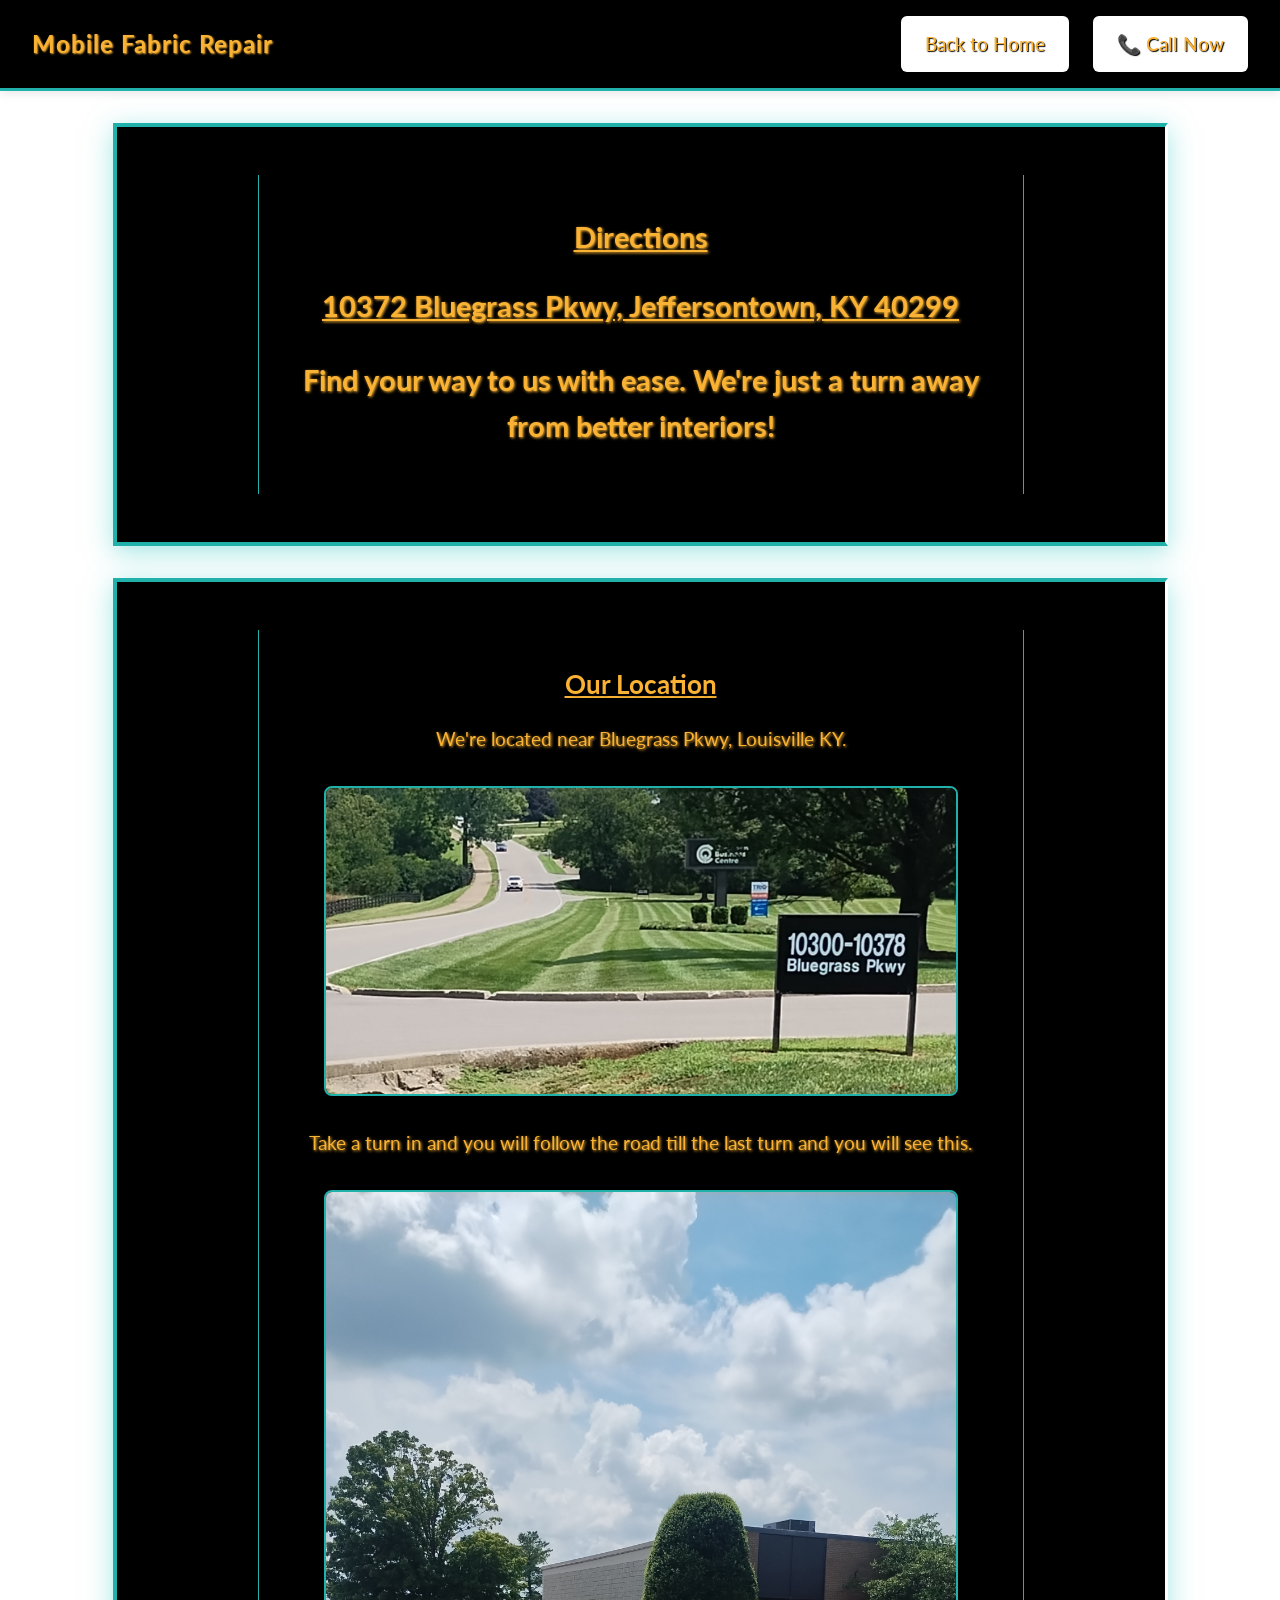
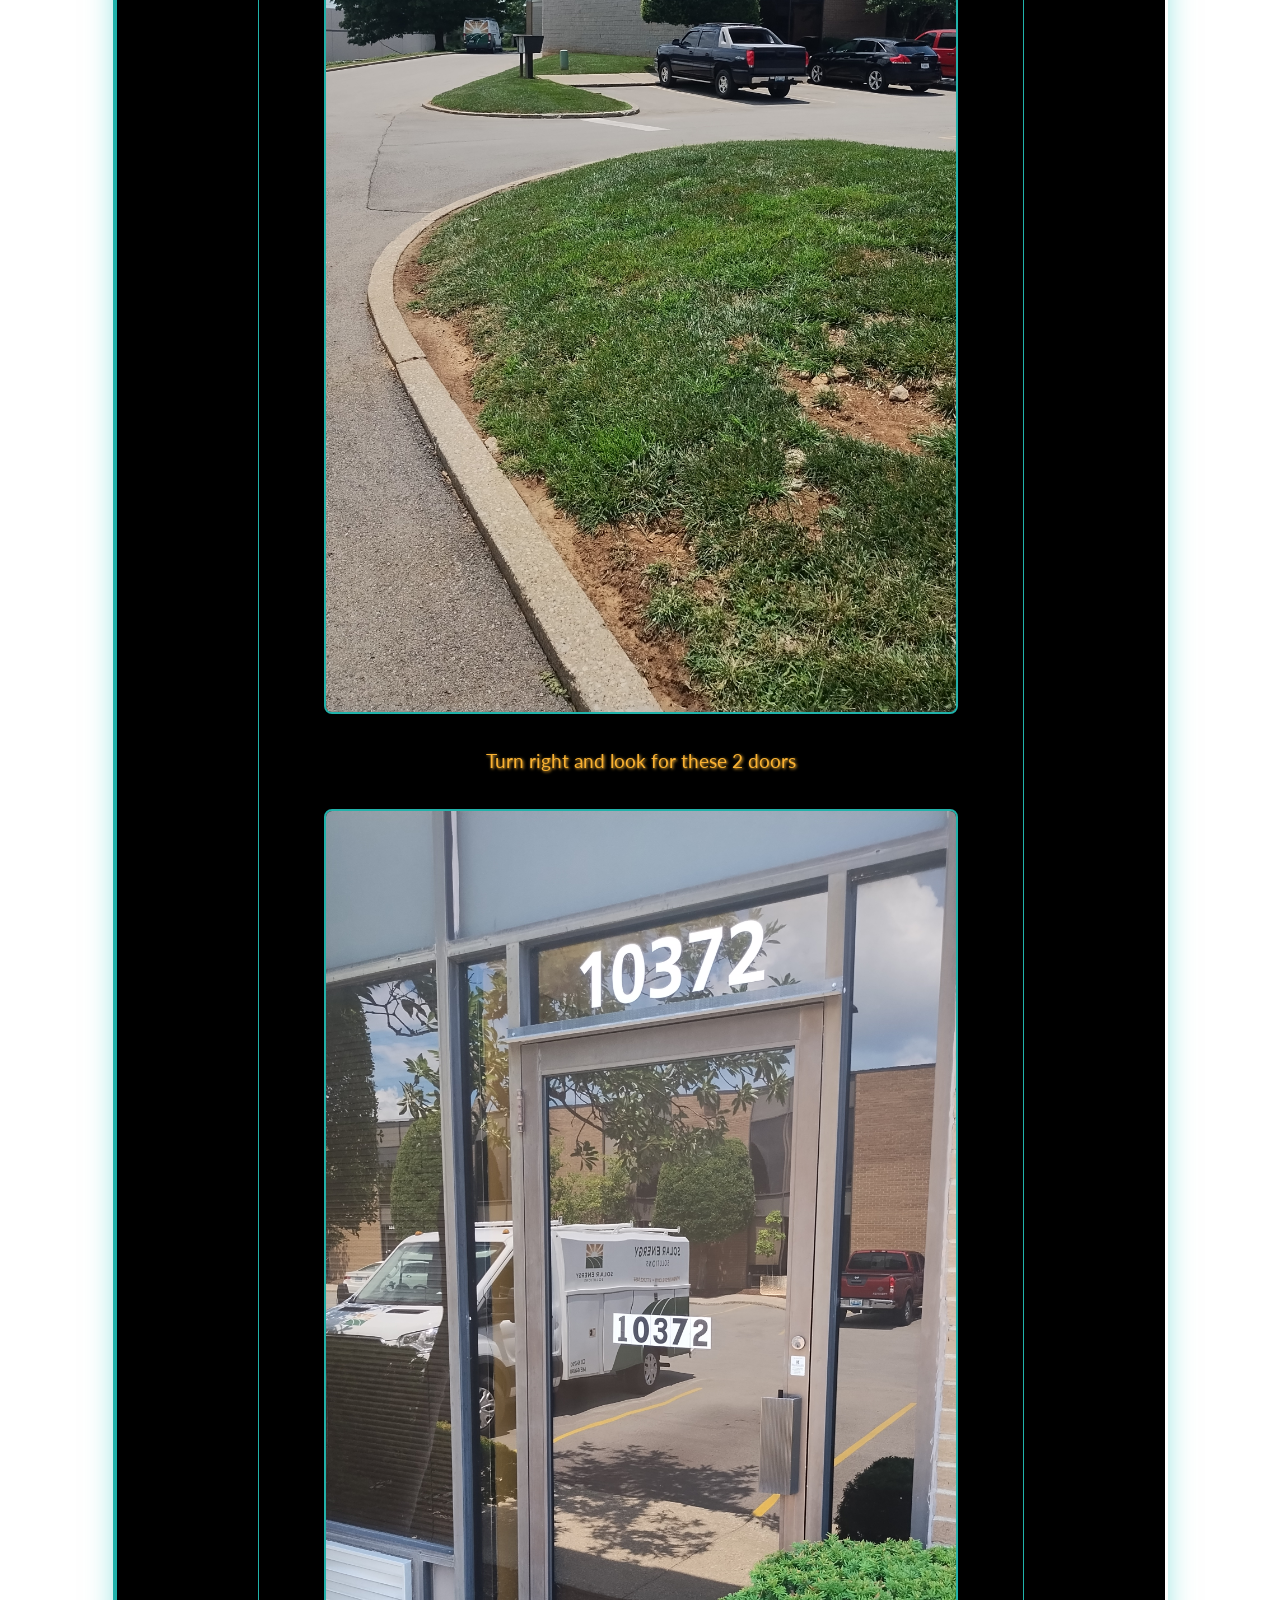
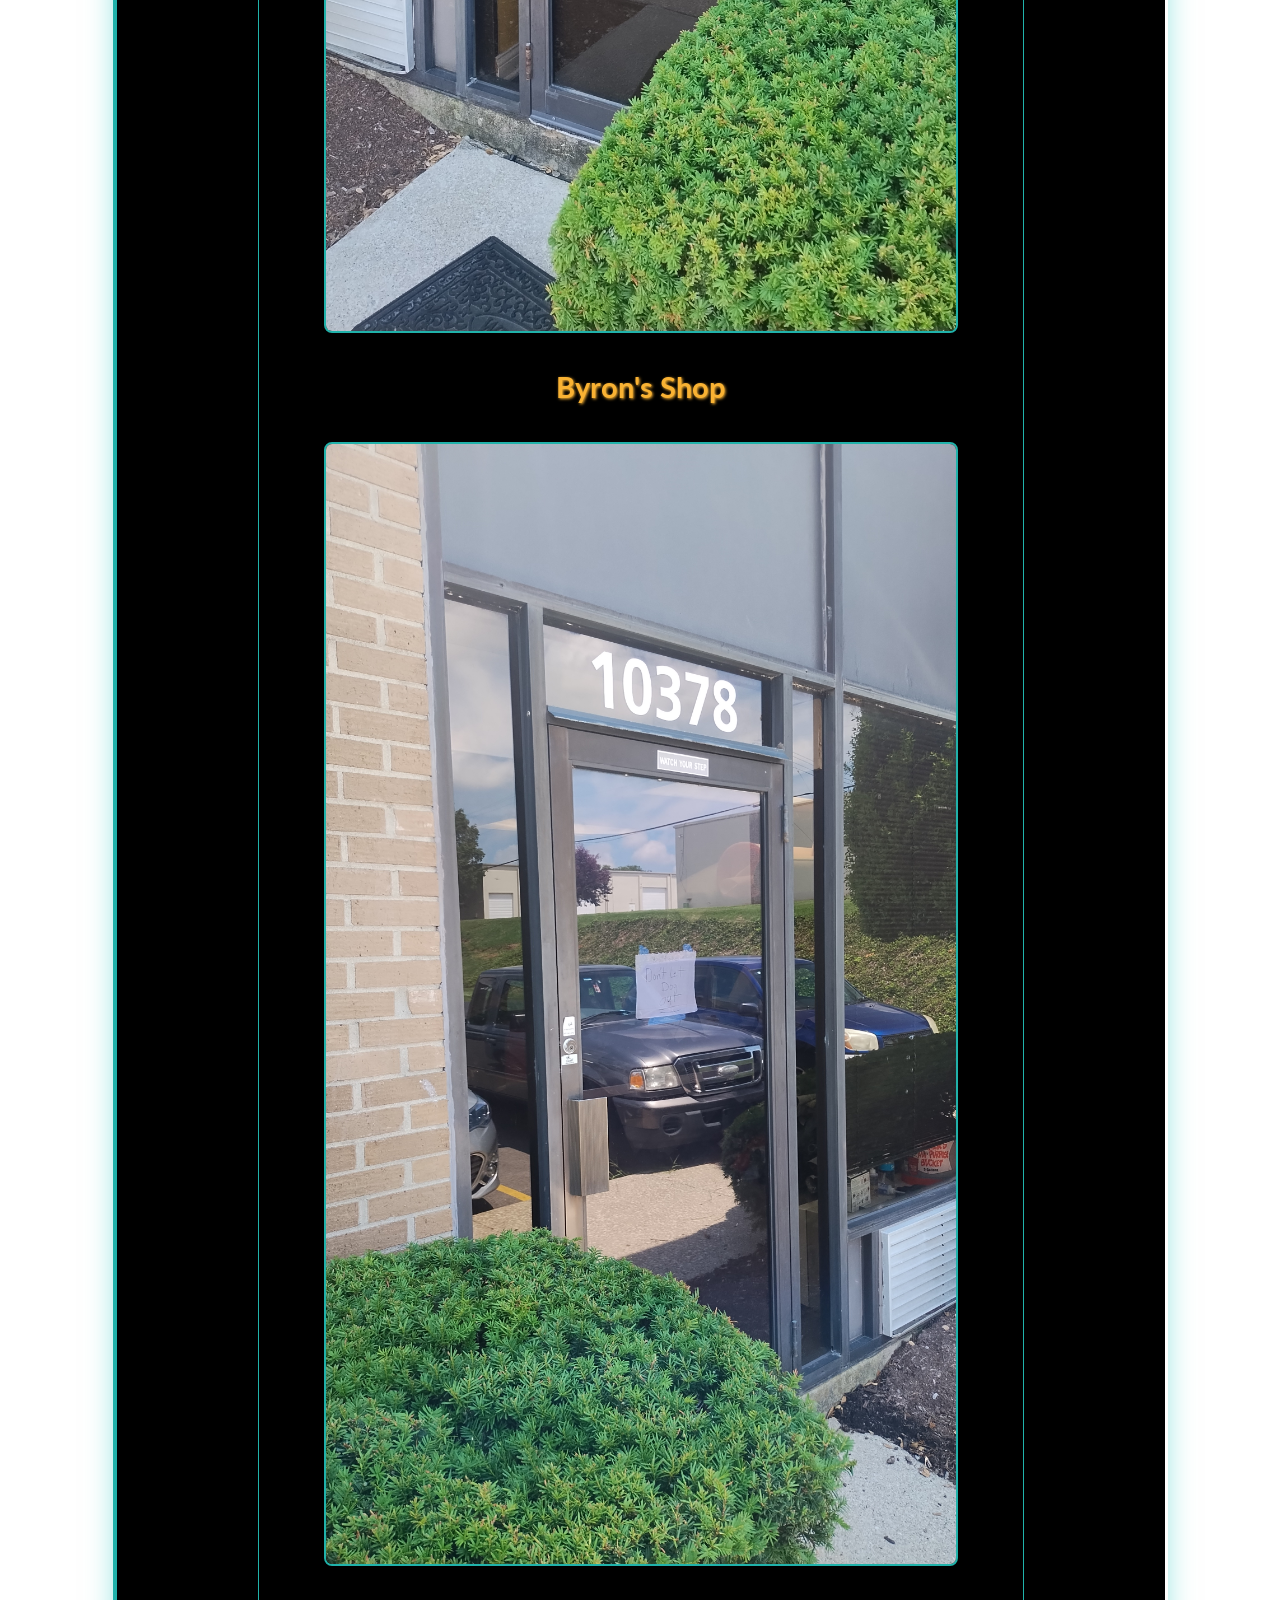
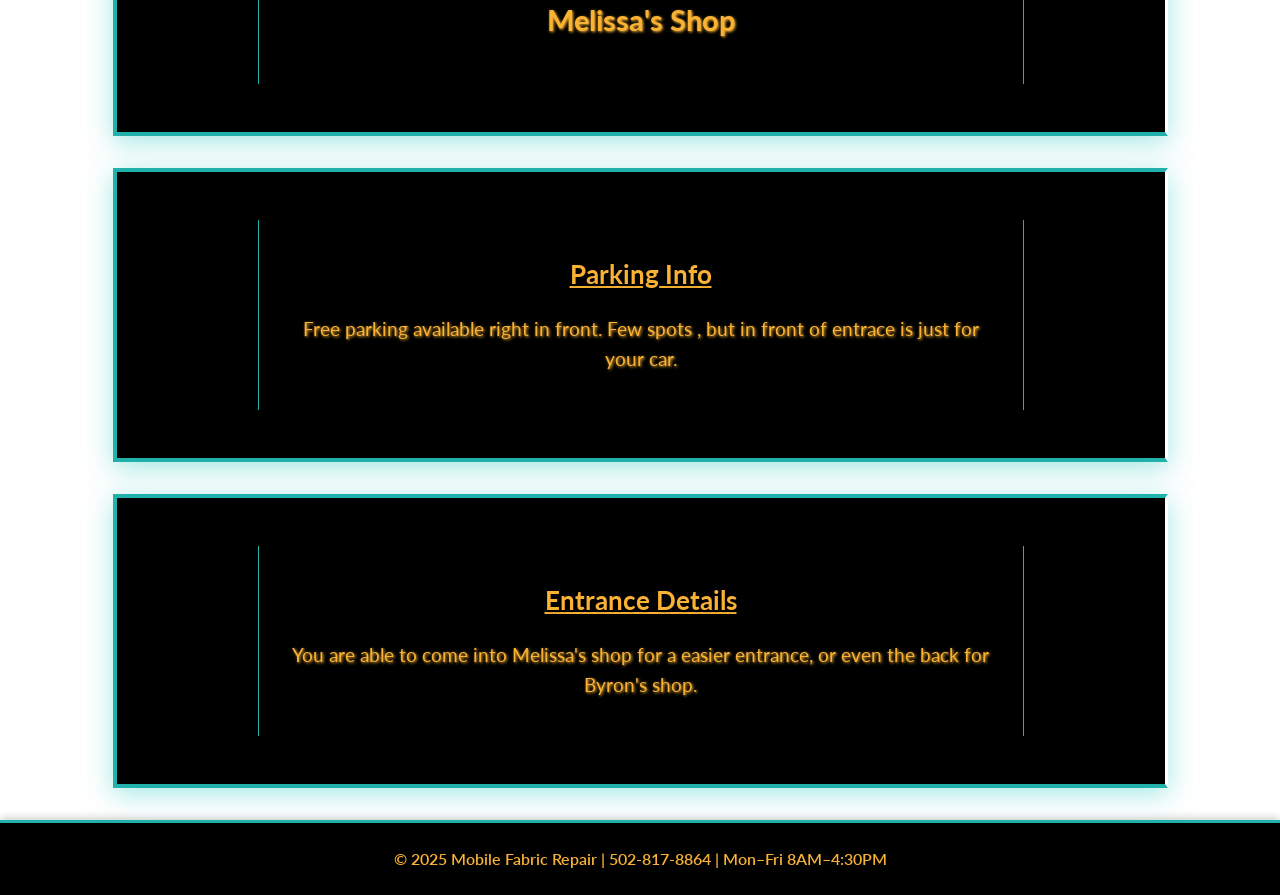
==== directions.html @ 11a11b2d "Code to Site This is final code for site for now before school teaching me more." ====
<!DOCTYPE html>
<html lang="en">
<head>
  <meta charset="UTF-8" />
  <meta name="viewport" content="width=device-width, initial-scale=1.0" />
  <title>Directions | Mobile Fabric Repair</title>
  <link rel="stylesheet" href="styles.css" />
  <link rel="stylesheet" href="https://cdnjs.cloudflare.com/ajax/libs/font-awesome/6.4.0/css/all.min.css" />
  <link href="https://fonts.googleapis.com/css2?family=Lato:wght@400;700&display=swap" rel="stylesheet" />
</head>
<body>
  <div id="nav-bar">
    <header class="main-header">
      <div class="logo">Mobile Fabric Repair</div>
      <nav class="nav-links">
        <a href="index.html" class="cta-button"> Back to Home</a>
        <a href="tel:5028178864" class="cta-button">📞 Call Now</a>
      </nav>
    </header>
  </div>

  <main>
    <section class="p-section">
      <div class="side-lines">
        <h1><span class="underline">Directions</span></h1>
        <h2><span class="underline">10372 Bluegrass Pkwy, Jeffersontown, KY 40299</span><h2>
        <p>Find your way to us with ease. We're just a turn away from better interiors!</p>
      </div>
    </section>

    
    <section class="p-section">
      <div class="side-lines">
        <h2 class="box-text"><span class="underline">Our Location</span></h2>
        <p>We're located near Bluegrass Pkwy, Louisville KY.</p>
        <img src="images/main-sign.png" alt="Map showing shop location" class="material-img" />
        <p>Take a turn in and you will follow the road till the last turn and you will see this.</p>
        <img src="images/right-turn.jpg" alt="Right turn to the shop" class="material-img" />
        <p>Turn right and look for these 2 doors</p>
        <img src="images/Door1.jpg" alt="Door 1 to the shop" class="material-img" />
        <h2>Byron's Shop</h2>
        <img src="images/Door2.jpg" alt="Door 2 to the shop" class="material-img" />
        <h2>Melissa's Shop</h2>
    </div>
    </section>

    
    <section class="p-section">
      <div class="side-lines">
        <h2 class="box-text"><span class="underline">Parking Info</span></h2>
        <p>Free parking available right in front. Few spots , but in front of entrace is just for your car.</p>
      </div>
    </section>


    <section class="p-section">
      <div class="side-lines">
        <h2 class="box-text"><span class="underline">Entrance Details</span></h2>
        <p>You are able to come into Melissa's shop for a easier entrance, or even the back for Byron's shop.</p>  
      </div>
    </section>
  </main>

  <footer class="site-footer">
    <p>&copy; 2025 Mobile Fabric Repair | 502-817-8864 | Mon–Fri 8AM–4:30PM</p>
  </footer>
  <script src="scripts.js"></script>
</body>
</html>
---- styles.css ----
:root {
  --gold: #F9B233;
  --black: black;;
  --white: #FFFFFF;
  --var-light-sky-blue: black;
}

body {
  margin: 0;
  padding: 0;
  font-family: 'Lato', sans-serif;
   background: var(--white);
   font-size: 19px;
   line-height: 1.6;
   color: var(--gold);
}



p {
    color: var(--gold);
}

.main-header {
  background-color: var(--black);
  display: flex;
  justify-content: space-between;
  align-items: center;
  padding: 1rem 2rem;
  box-shadow: 0 2px 10px rgba(0, 0, 0, 0.1);
  border-bottom: solid lightseagreen 3px;;
  
}

#nav-bar {
  position: sticky;
  top: 0;
  z-index: 999;
}

.logo {
  color: var(--gold);
  font-weight: 700;
  font-size: 1.5rem;
  letter-spacing: 1px;
  text-shadow: 1px 1px 2px var(--gold);
  animation: pulse 1s infinite ease-in-out;
}

.nav-links {
  display: flex;
  gap: 1.5rem;
  
}

img:hover {
  transform: scale(1.03);
  transition: transform 0.3s ease;
}

.cta-button {
  background: white;
  color: var(--black);
  padding: 0.8rem 1.5rem;
  border-radius: 6px;
  text-decoration: none;
  font-weight: bold;
  box-shadow: 0 4px 10px rgba(0,0,0,0.2);
  transition: background-color 0.3s ease;
  display: inline-block;
  text-shadow: 1px 1px 1px var(--black);
}

.cta-button:hover,
.cta-button:focus {
  background-color: #d99e14; /* Slightly darker gold for hover */
  outline: none;
  cursor: pointer;
}

.nav-links a {
  color: var(--gold);
  text-decoration: none;
  font-weight: 500;
  transition: opacity 0.3s ease;
}

.nav-links a:hover {
  opacity: 0.8;
}

.nav-button {
  background-color: var(--gold);
  color: var(--black);
  padding: 0.5rem 1rem;
  border-radius: 999px;
  font-weight: bold;
}

.main-img {
  max-width: 90%;
  height: auto;
  max-height: 350px;
  object-fit: cover;
  display: block;
  margin: 2rem auto;
    box-shadow: 0 6px 20px rgba(0, 139, 139, 0.5);
  border-radius: 12px;
  border-bottom: solid lightseagreen;
  border-top: solid lightseagreen;
  animation: bump 4s infinite;
}

.main-img-wrapper {
  display: flex;
  flex-direction: row;
  flex-wrap: wrap;
  justify-content: center;
  align-items: center;
  margin: 3rem auto;
  gap: 2rem;
  max-width: 1200px;
  padding: 1rem;
}


.main-img {
  max-width: 100%;
  height: auto;
  max-height: 350px;
  object-fit: cover;
  display: block;
  margin: 0 auto;
  border-radius: 12px;
    box-shadow: 0 6px 20px rgba(0, 139, 139, 0.5);
  border: solid lightseagreen;
}

.side-box {
  flex: 1 1 250px;
  min-width: 200px;
  height: auto;
  padding: 2rem;
  text-align: center;
  background: linear-gradient(to bottom, var(--black), var(--black));
  display: flex;
  justify-content: center;
  align-items: center;
  box-shadow: 0 6px 25px rgba(0, 0, 0, 0.6);
}

.left-box {
  background: linear-gradient(to bottom, var(--black), var(--black));
  width: 50%;
  border: solid lightseagreen;
  
}

.right-box {
 background: linear-gradient(to bottom, var(--black), var(--black));
  width: 50%;
  border: solid lightseagreen;
}

.box-text {
  font-size: 1.6rem; 
  font-weight: bold;
  color: var(--gold);
  text-shadow: 1px 1px 3px #000;
  line-height: 1.4;
}

.material-img {
  display: block;
  margin: 2rem auto; 
  border: solid lightseagreen 2px;
  border-radius: 8px;
  box-shadow: 0 6px 15px rgba(0, 0, 0, 0.2);
  max-width: 90%;
  height: auto;
}

.material-info-box {
  background-color: var(--black);
  color: var(--gold);
  padding: 1rem 1.5rem;
  border: solid lightseagreen 2px;
  border-left: solid white;
  border-radius: 8px;
  max-width: 400px;
  margin: 2rem auto;
  box-shadow: 0 6px 20px rgba(0, 0, 0, 0.6);
  text-align: center;
  text-shadow: 1px 1px 2px var(--black);
}
.material-description {
  font-size: 1.1rem;
  line-height: 1.5;
}

.material-section-wrapper {
  display: flex;
  flex-wrap: wrap;
  gap: 2rem;
  justify-content: center;
  align-items: center;
  margin: 2rem auto;
  max-width: 1000px;
  padding: 1rem;
}

.side-lines {
  position: relative;
  padding: 1rem 2rem;
  margin: 0 auto;
  max-width: 700px;
  color: var(--gold);
  border-right: solid lightseagreen 1px;
  border-left: solid lightseagreen 1px;
}



.p-section {
  padding: 3rem 1.5rem;
  margin: 2rem auto;
  max-width: 1000px;
  border: 1px solid lightseagreen;
  background-color: var(--var-light-sky-blue);
  box-shadow: 0 6px 25px rgba(0, 0, 0, 0.6);
 
  text-shadow: var(--gold) 1px 1px 3px;
  text-align: center;
  border: solid lightseagreen 4px;
  box-shadow: 0 6px 25px rgba(72, 209, 204, 0.5);
  border-right: solid white;
}

.time{
  color: white;
}

ul.horizontal-list {
  list-style: disc inside;
  display: flex;
  flex-wrap: wrap; 
  gap: 1.5rem;      
  justify-content: center; 
  padding: 0;
  margin: 1rem 0;
}

ul.horizontal-list li {
  margin: 0;
}

.underline {
  text-decoration: underline;
}

.main-sign-img {
   display: block;
  margin: 2rem auto; 
  border: solid lightseagreen 2px;
  border-radius: 8px;
  box-shadow: 0 6px 15px rgba(0, 0, 0, 0.2);
  max-width: 90%;
  height: auto;
}

.bbb-a {
    color: var(--white)
}

.bbb-container {
  display: flex;
  flex-direction: column;
  align-items: center;
  justify-content: center;
  height: 100%;
  text-align: center;
  gap: 1rem;
}

.bbb-image {
  max-width: 600px;
  width: 100%;
  height: auto;
  border-radius: 8px;
  box-shadow: 0 4px 10px rgba(0,0,0,0.1);
  animation: bump 4s infinite;
}

.site-footer {
  background-color: var(--black);
  color: var(--gold);
  padding: 1.5rem 1rem;
  text-align: center;
  font-size: 1rem;
  border-top: 3px solid lightseagreen;
  box-shadow: 0 -2px 8px rgba(0, 0, 0, 0.2);
  font-weight: 600;
}

.site-footer p {
  margin: 0;
  line-height: 1.5;
}

.site-footer a {
  color: var(--gold);
  text-decoration: none;
  font-weight: 700;
  transition: color 0.3s ease;
}

.site-footer a:hover {
  color: white;
  text-decoration: underline;
  cursor: pointer;
}

/* JS Animations Section */
.side-lines,
.p-section,
.material-img,
.main-sign-img {
  opacity: 0;
  transform: translateY(20px);
  transition: all 0.8s ease-out;
}

.visible {
  opacity: 1;
  transform: translateY(0);
}

/* End Of JS */

/* Media */
@media (max-width: 768px) {
  .main-header {
    flex-direction: column;
    text-align: center;
  }

  .nav-links {
    flex-direction: column;
    gap: 0.75rem;
    margin-top: 1rem;
  }

  .main-img-wrapper {
    flex-direction: column;
  }

  .side-box {
    width: 90% !important;
  }

  .main-img {
    max-width: 95%;
    max-height: 250px;
    box-shadow: 0 6px 25px rgba(0, 0, 0, 0.6);
  }

  .p-section {
    padding: 2rem 1rem;
    height: auto;
  }

  ul.horizontal-list {
    flex-direction: column;
    align-items: center;
    gap: 1rem;
  }

  .material-img,
  .main-sign-img,
  .bbb-image {
    max-width: 95%;
    height: auto;
  }

  h1.time {
    font-size: 1.2rem;
  }

  .logo {
    font-size: 1.3rem;
  }
}


/* Animations */
@keyframes pulse {
  0% { text-shadow: 0 0 5px var(--gold); }
  50% { text-shadow: 0 0 15px var(--gold); }
  100% { text-shadow: 0 0 5px var(--gold); }
}

@keyframes bump {
  0%, 100% { transform: scale(1); }
  50% { transform: scale(1.05); }
}
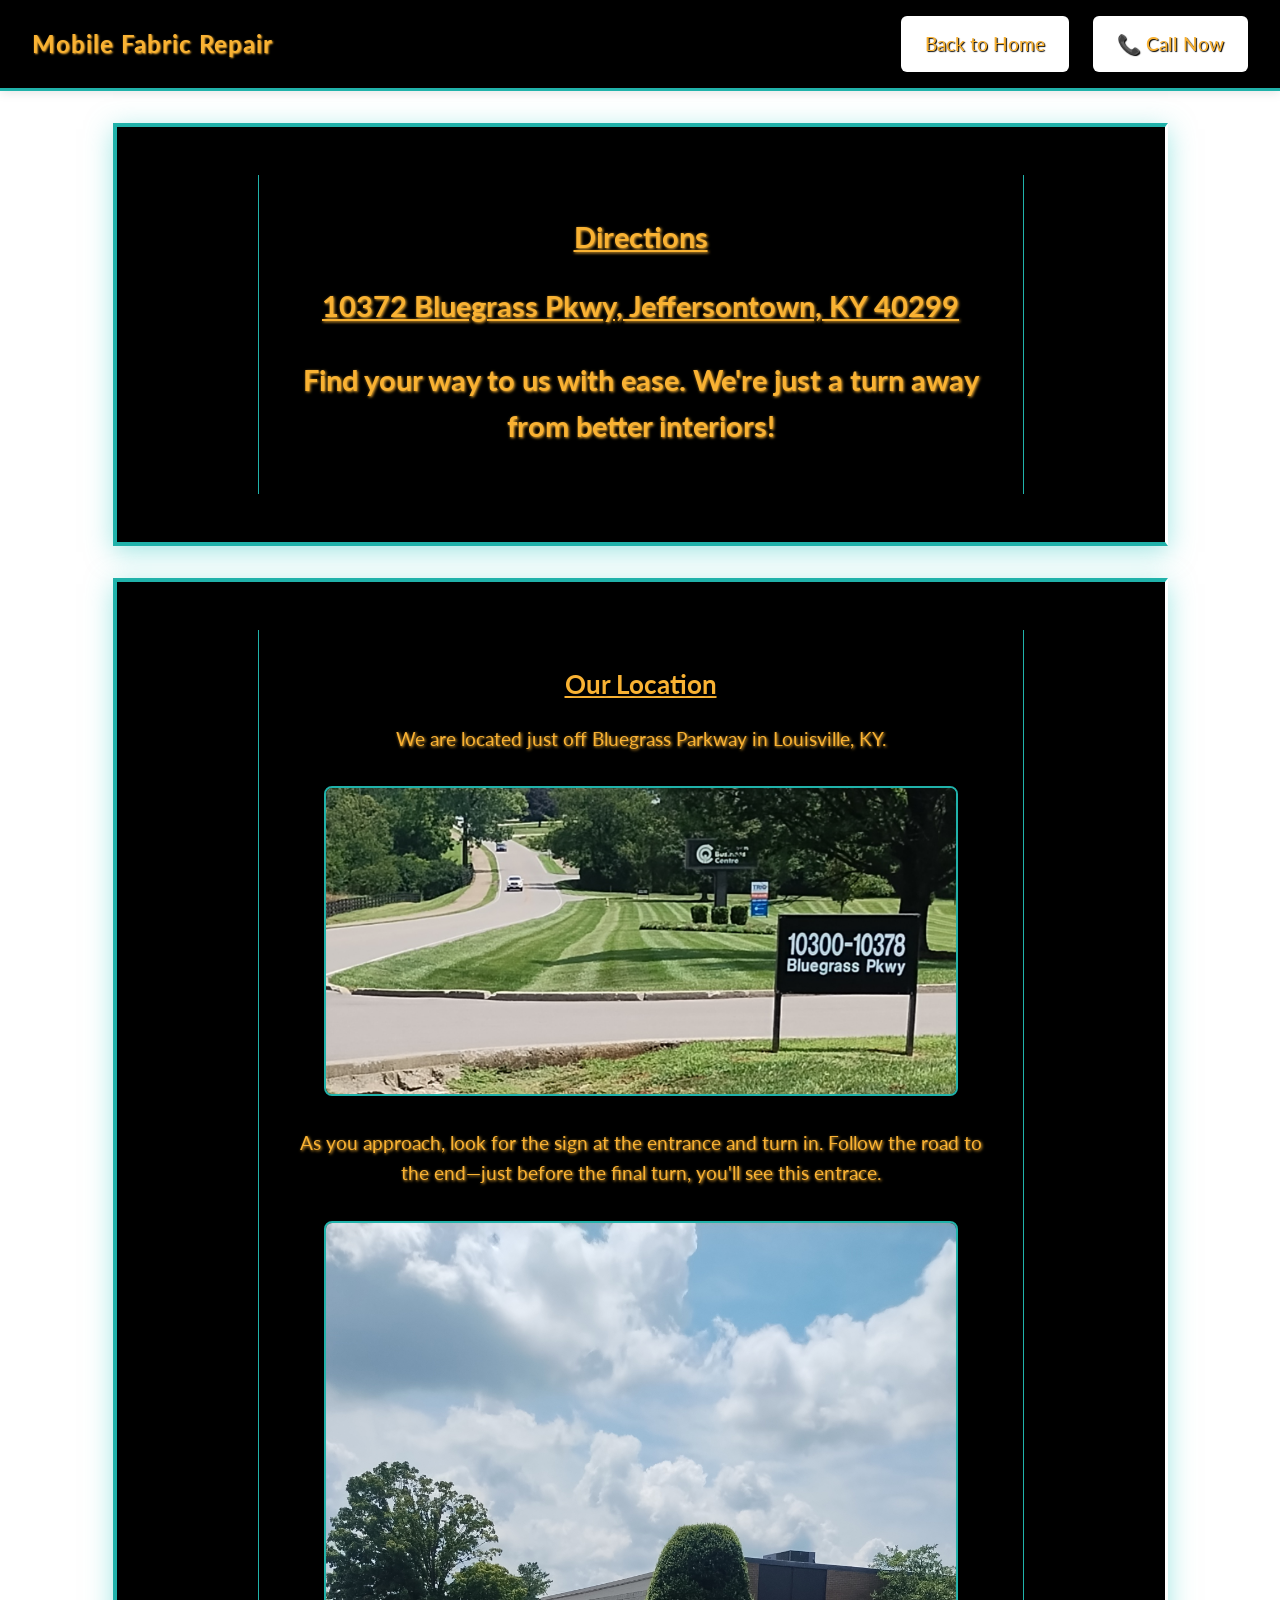
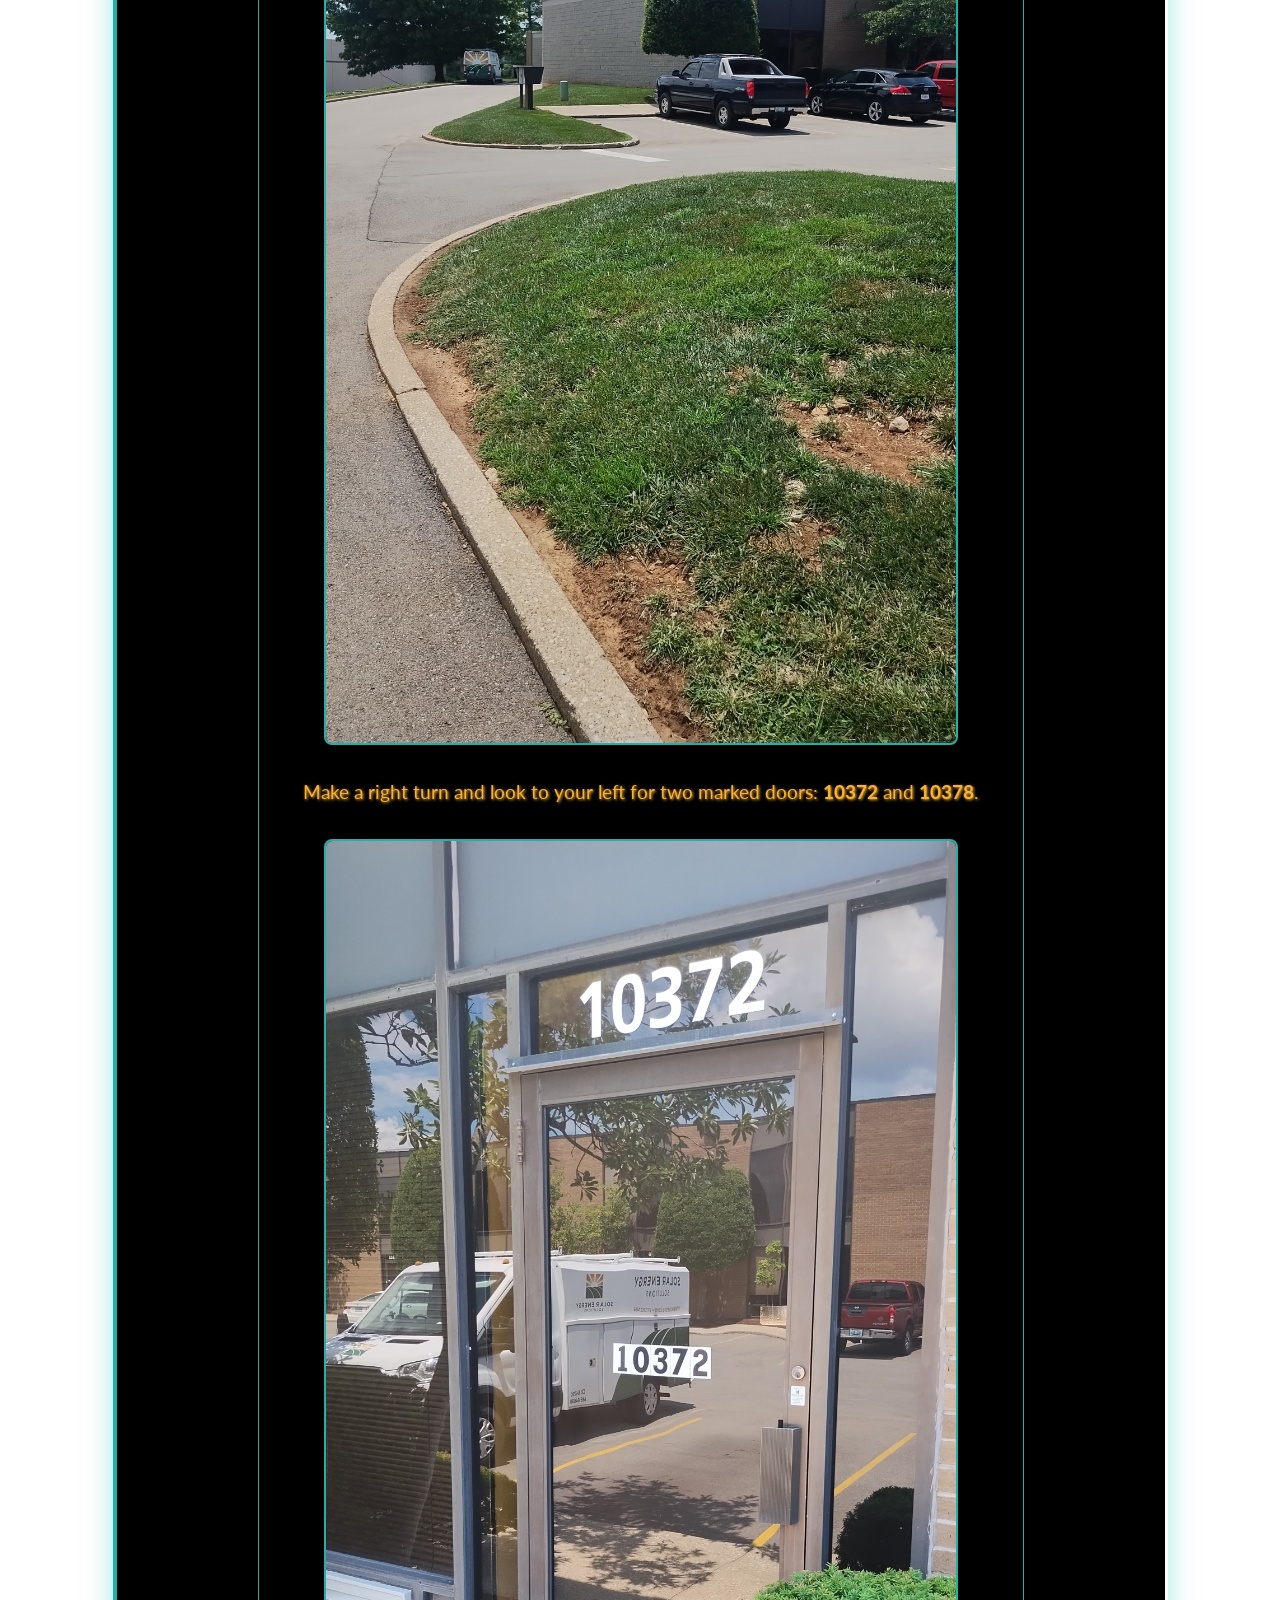
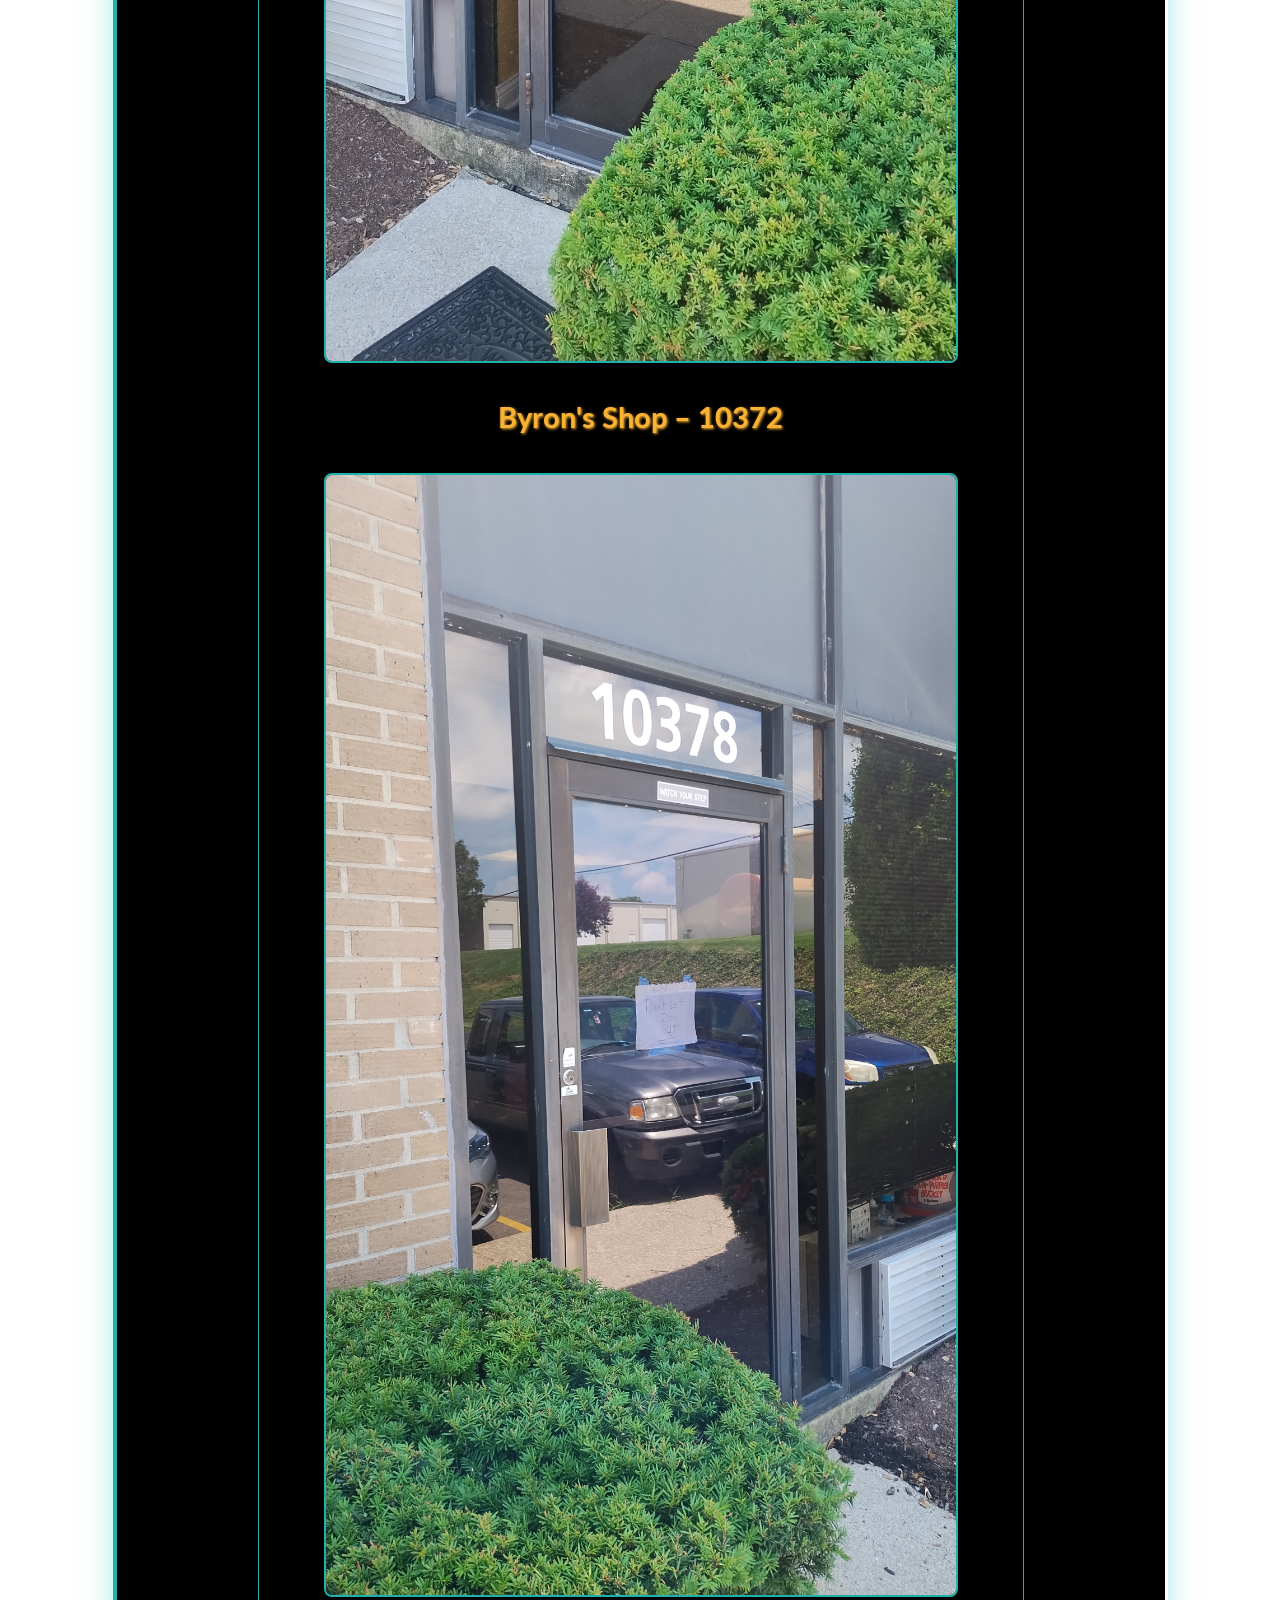
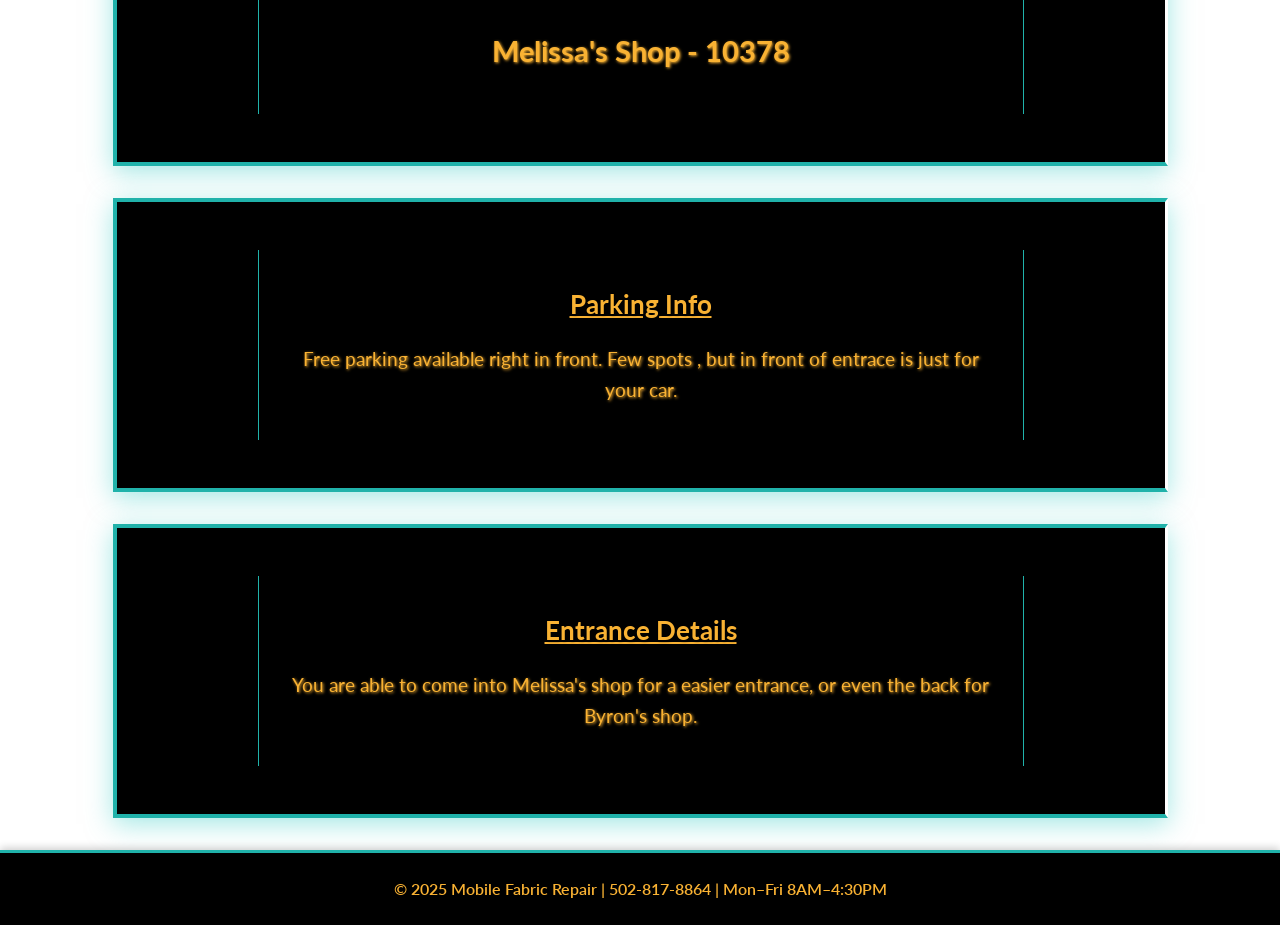
==== commit 4d350eca: "update to directions directions update for easier to read" ====
--- a/directions.html
+++ b/directions.html
@@ -32,15 +32,15 @@
     <section class="p-section">
       <div class="side-lines">
         <h2 class="box-text"><span class="underline">Our Location</span></h2>
-        <p>We're located near Bluegrass Pkwy, Louisville KY.</p>
+        <p>We are located just off Bluegrass Parkway in Louisville, KY.</p>
         <img src="images/main-sign.png" alt="Map showing shop location" class="material-img" />
-        <p>Take a turn in and you will follow the road till the last turn and you will see this.</p>
+        <p>As you approach, look for the sign at the entrance and turn in. Follow the road to the end—just before the final turn, you'll see this entrace.</p>
         <img src="images/right-turn.jpg" alt="Right turn to the shop" class="material-img" />
-        <p>Turn right and look for these 2 doors</p>
+        <p>Make a right turn and look to your left for two marked doors: <strong>10372</strong> and <strong>10378</strong>.</p>
         <img src="images/Door1.jpg" alt="Door 1 to the shop" class="material-img" />
-        <h2>Byron's Shop</h2>
+        <h2>Byron's  Shop – 10372</h2>
         <img src="images/Door2.jpg" alt="Door 2 to the shop" class="material-img" />
-        <h2>Melissa's Shop</h2>
+        <h2>Melissa's Shop - 10378</h2>
     </div>
     </section>
 
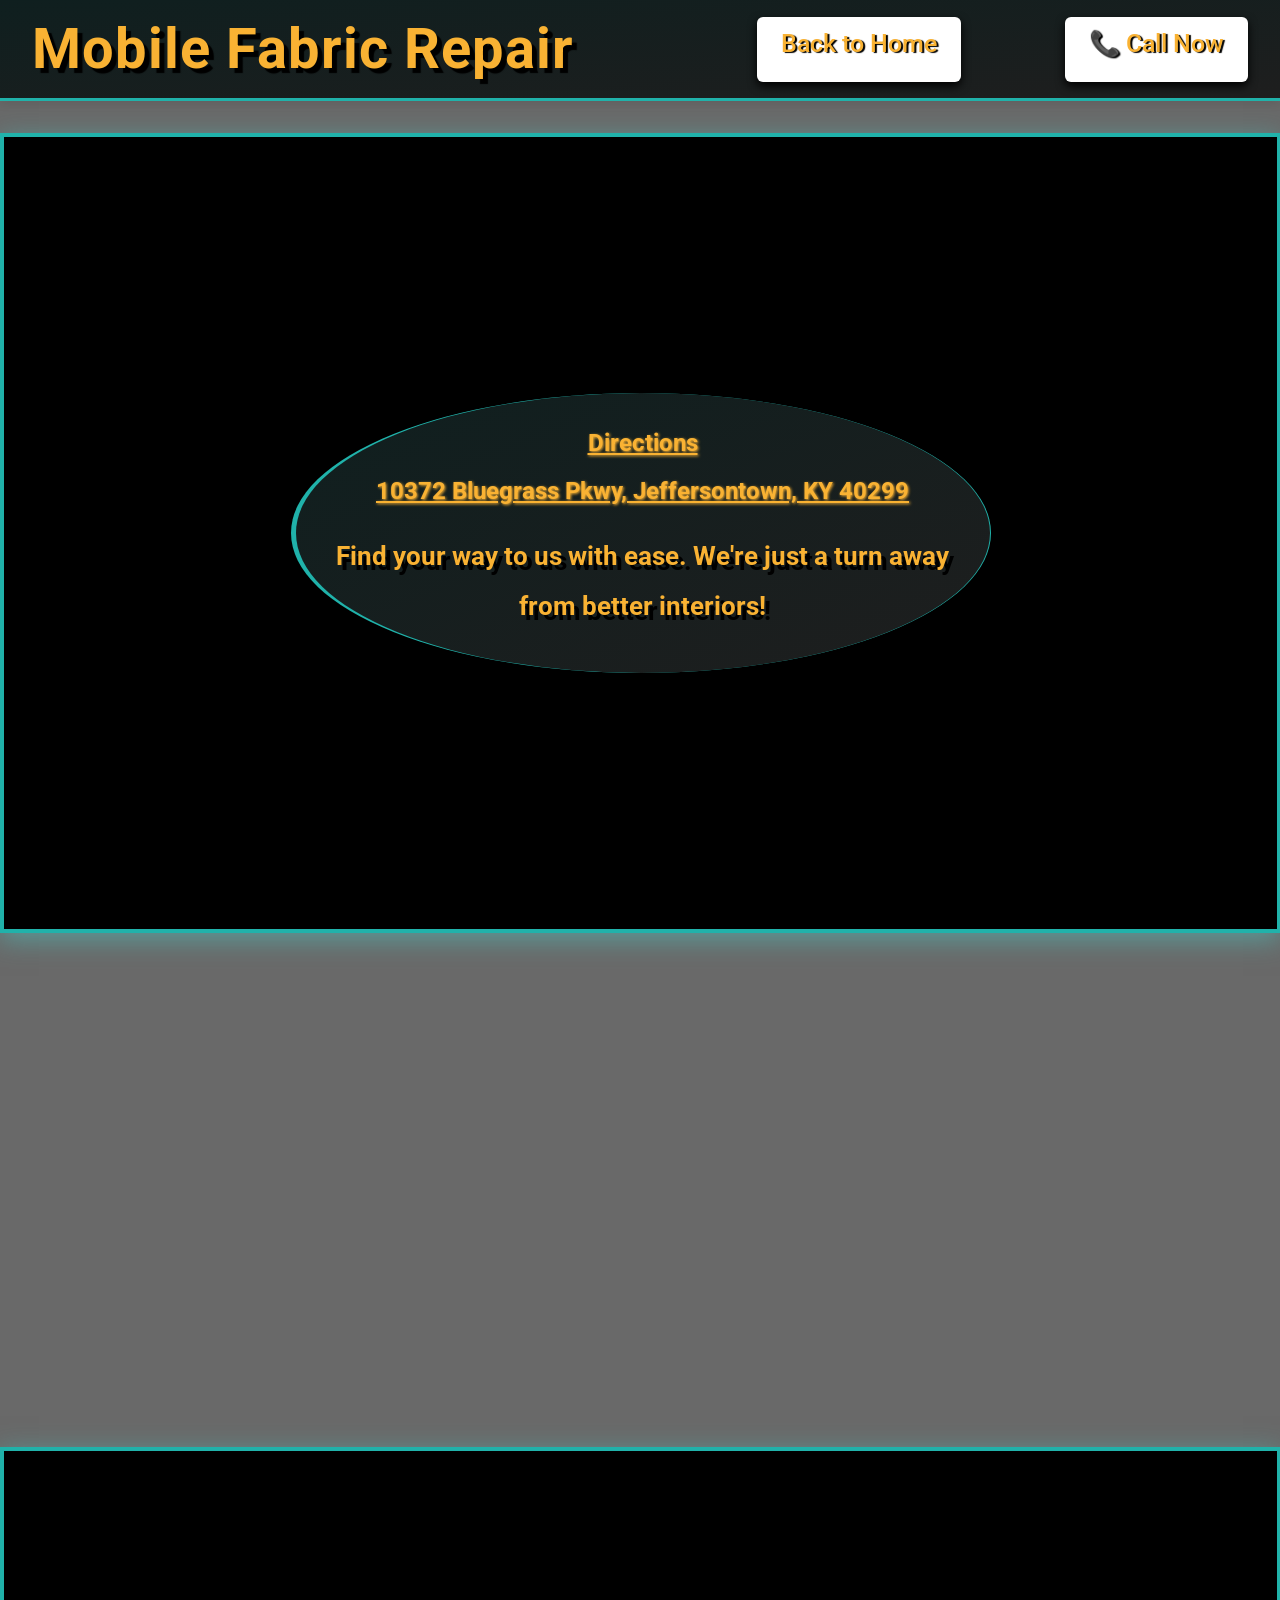
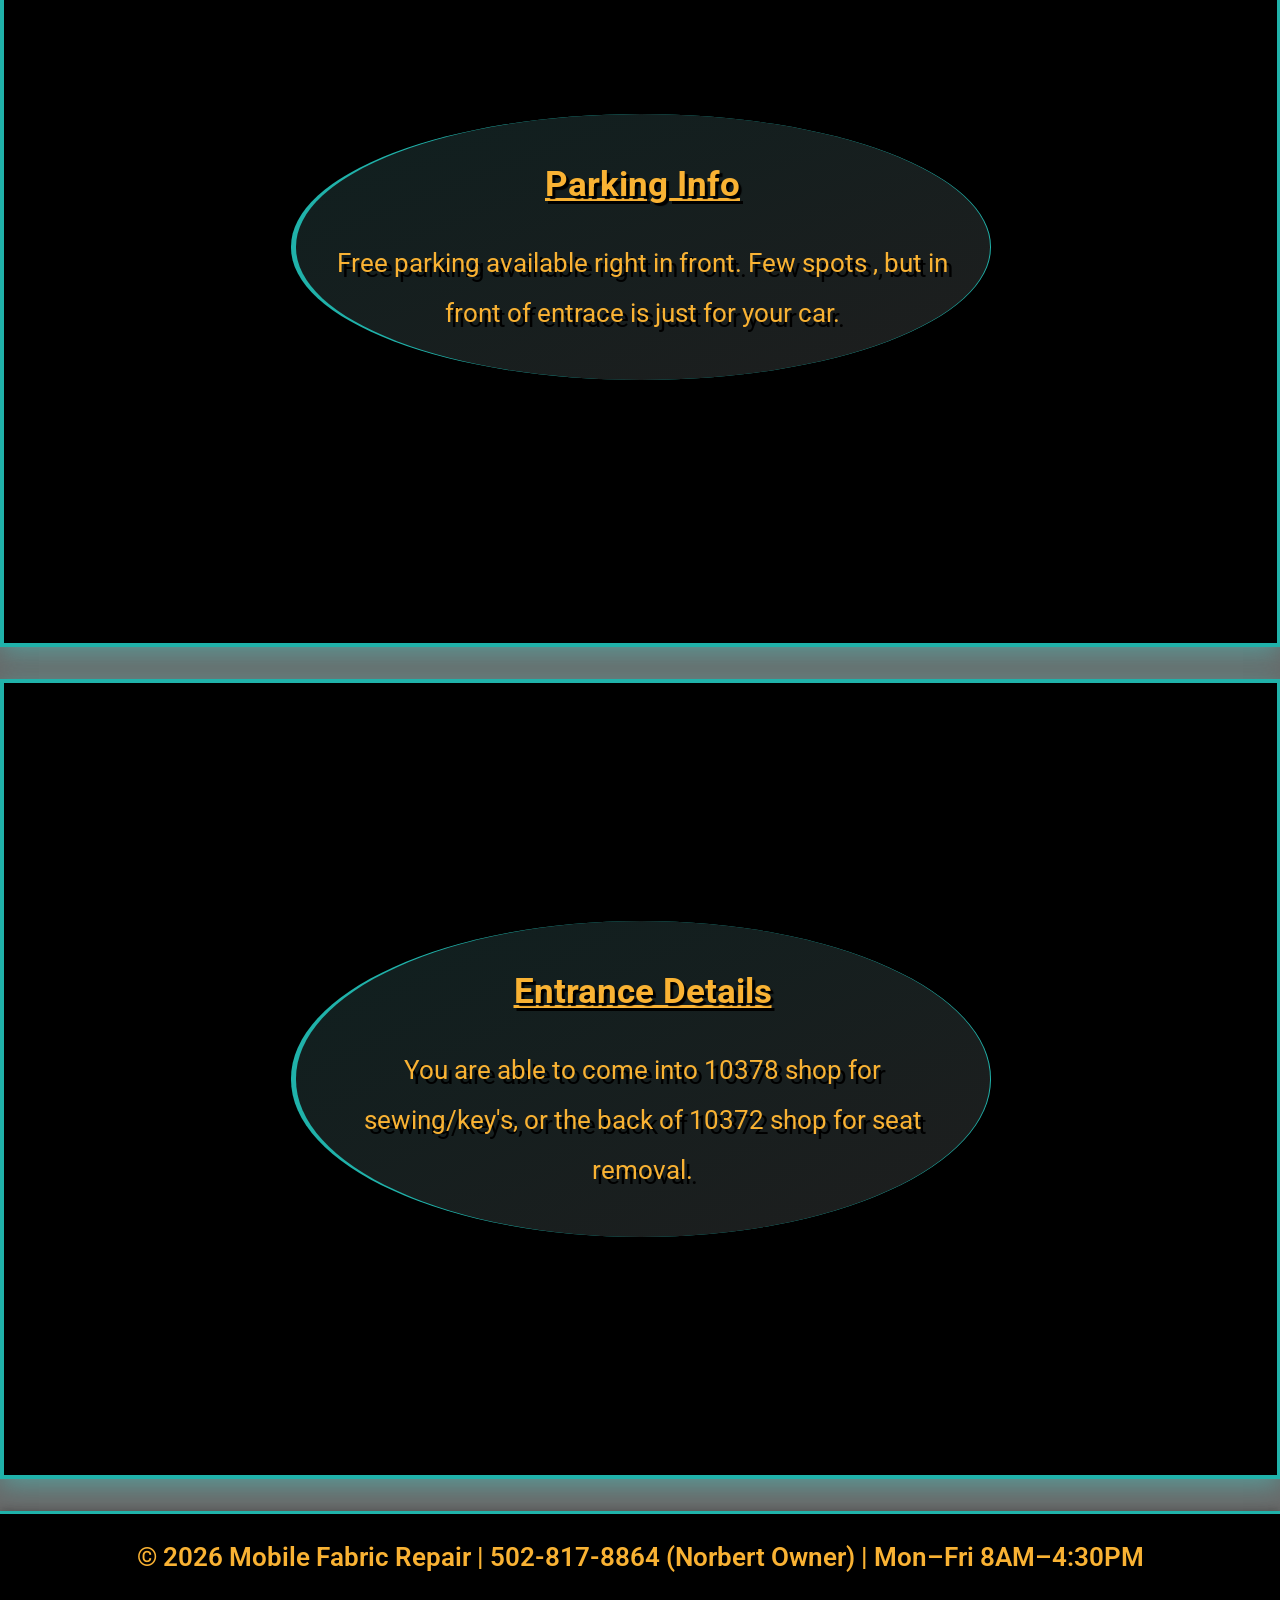
==== commit bcee3b79: "2026 Update This update was performed 6/16/26 - 6/17/26 5:03 AM  I was able to revamp it to be clean" ====
--- a/directions.html
+++ b/directions.html
@@ -6,7 +6,7 @@
   <title>Directions | Mobile Fabric Repair</title>
   <link rel="stylesheet" href="styles.css" />
   <link rel="stylesheet" href="https://cdnjs.cloudflare.com/ajax/libs/font-awesome/6.4.0/css/all.min.css" />
-  <link href="https://fonts.googleapis.com/css2?family=Lato:wght@400;700&display=swap" rel="stylesheet" />
+  <link href="https://fonts.googleapis.com/css2?family=Roboto:wght@400;700&display=swap" rel="stylesheet" />
 </head>
 <body>
   <div id="nav-bar">
@@ -28,21 +28,9 @@
       </div>
     </section>
 
-    
-    <section class="p-section">
-      <div class="side-lines">
-        <h2 class="box-text"><span class="underline">Our Location</span></h2>
-        <p>We are located just off Bluegrass Parkway in Louisville, KY.</p>
-        <img src="images/main-sign.png" alt="Map showing shop location" class="material-img" />
-        <p>As you approach, look for the sign at the entrance and turn in. Follow the road to the end—just before the final turn, you'll see this entrace.</p>
-        <img src="images/right-turn.jpg" alt="Right turn to the shop" class="material-img" />
-        <p>Make a right turn and look to your left for two marked doors: <strong>10372</strong> and <strong>10378</strong>.</p>
-        <img src="images/Door1.jpg" alt="Door 1 to the shop" class="material-img" />
-        <h2>Byron's  Shop – 10372</h2>
-        <img src="images/Door2.jpg" alt="Door 2 to the shop" class="material-img" />
-        <h2>Melissa's Shop - 10378</h2>
+    <div id="google-maps">
+    <iframe src="https://www.google.com/maps/embed?pb=!1m18!1m12!1m3!1d3134.5343166110283!2d-85.56609082360252!3d38.22070698634686!2m3!1f0!2f0!3f0!3m2!1i1024!2i768!4f13.1!3m3!1m2!1s0x8869a1d7f2176395%3A0xd4626ca2eb702ecb!2sMobile%20Fabric!5e0!3m2!1sen!2sus!4v1781686509118!5m2!1sen!2sus" width="600" height="450" style="border:0;" allowfullscreen="" loading="lazy" referrerpolicy="no-referrer-when-downgrade"></iframe>
     </div>
-    </section>
 
     
     <section class="p-section">
@@ -56,13 +44,13 @@
     <section class="p-section">
       <div class="side-lines">
         <h2 class="box-text"><span class="underline">Entrance Details</span></h2>
-        <p>You are able to come into Melissa's shop for a easier entrance, or even the back for Byron's shop.</p>  
+        <p>You are able to come into 10378 shop for sewing/key's, or the back of 10372 shop for seat removal.</p>  
       </div>
     </section>
   </main>
 
   <footer class="site-footer">
-    <p>&copy; 2025 Mobile Fabric Repair | 502-817-8864 | Mon–Fri 8AM–4:30PM</p>
+    <p>&copy; 2026 Mobile Fabric Repair | 502-817-8864 (Norbert Owner) | Mon–Fri 8AM–4:30PM</p>
   </footer>
   <script src="scripts.js"></script>
 </body>
--- a/styles.css
+++ b/styles.css
@@ -1,35 +1,50 @@
+* {
+  box-sizing: border-box;
+  font-family: "Roboto";
+}
+
 :root {
   --gold: #F9B233;
   --black: black;;
   --white: #FFFFFF;
   --var-light-sky-blue: black;
+  --gray: #696969;
 }
 
 body {
   margin: 0;
   padding: 0;
-  font-family: 'Lato', sans-serif;
-   background: var(--white);
-   font-size: 19px;
-   line-height: 1.6;
-   color: var(--gold);
+  background-color: var(--gray);
 }
 
 
 
 p {
     color: var(--gold);
+    font-size: 26px;
+    line-height: 50px;
+    text-shadow: black 5px 5px
+}
+
+/* Main Logo and Top Bar */
+
+.logo {
+  color: var(--gold);
+  font-weight: 700;
+  font-size: 3.5rem;
+  letter-spacing: 1px;
+  text-shadow: 5px 5px 1px var(--black);
+  animation: pulse 1s infinite ease-in-out;
 }
 
 .main-header {
-  background-color: var(--black);
+  background: linear-gradient(to bottom right, #0f1f1f, #1e1e1e);
   display: flex;
   justify-content: space-between;
   align-items: center;
   padding: 1rem 2rem;
   box-shadow: 0 2px 10px rgba(0, 0, 0, 0.1);
-  border-bottom: solid lightseagreen 3px;;
-  
+  border-bottom: solid lightseagreen 3px;
 }
 
 #nav-bar {
@@ -38,24 +53,32 @@
   z-index: 999;
 }
 
-.logo {
-  color: var(--gold);
-  font-weight: 700;
-  font-size: 1.5rem;
-  letter-spacing: 1px;
-  text-shadow: 1px 1px 2px var(--gold);
-  animation: pulse 1s infinite ease-in-out;
-}
-
 .nav-links {
   display: flex;
-  gap: 1.5rem;
-  
-}
-
-img:hover {
-  transform: scale(1.03);
-  transition: transform 0.3s ease;
+  gap: 6.5rem;
+}
+
+.nav-links a:hover {
+  opacity: 0.8;
+}
+
+.nav-button {
+  background-color: var(--gold);
+  color: var(--black);
+  padding: 0.5rem 1rem;
+  border-radius: 999px;
+  font-weight: bold;
+}
+
+.nav-links a {
+  color: var(--gold);
+  text-decoration: none;
+  font-weight: 500;
+  transition: opacity 0.3s ease;
+}
+
+#call {
+  font-size: 25px;
 }
 
 .cta-button {
@@ -64,113 +87,240 @@
   padding: 0.8rem 1.5rem;
   border-radius: 6px;
   text-decoration: none;
-  font-weight: bold;
-  box-shadow: 0 4px 10px rgba(0,0,0,0.2);
-  transition: background-color 0.3s ease;
+  box-shadow: 0 4px 10px var(--var-light-sky-blue);
+  transition: 0.3s ease;
   display: inline-block;
-  text-shadow: 1px 1px 1px var(--black);
+  text-shadow: 2px 1px 1px var(--black);
+  font-size: 25px;
+  height: 65px;
 }
 
 .cta-button:hover,
 .cta-button:focus {
-  background-color: #d99e14; /* Slightly darker gold for hover */
+  background-color: #d99e14; 
   outline: none;
   cursor: pointer;
 }
 
-.nav-links a {
-  color: var(--gold);
-  text-decoration: none;
-  font-weight: 500;
-  transition: opacity 0.3s ease;
-}
-
-.nav-links a:hover {
-  opacity: 0.8;
-}
-
-.nav-button {
-  background-color: var(--gold);
-  color: var(--black);
-  padding: 0.5rem 1rem;
-  border-radius: 999px;
+/* First Box's and Image */
+
+.box-text {
+  font-size: 35px; 
   font-weight: bold;
+  color: var(--gold);
+  text-shadow: 3px 3px 1px var(--black);
+  line-height: 1.4;
+
+}
+
+.side-box {
+  flex: 1 1 250px;
+  height: auto;
+  padding-left: 30%;
+  padding-right: 20%;
+  text-align: center;
+  background: linear-gradient(to bottom right, #0f1f1f, #1e1e1e);
+  display: flex;
+  justify-content: center;
+  align-items: center;
+  box-shadow: 6px 6px 15px var(--black);
+}
+
+.left-box , .right-box {
+  background: linear-gradient(to bottom right, #0f1f1f, #1e1e1e);
+  border: solid lightseagreen; 
+  width: 100%; 
+}
+
+.side-lines {
+  position: relative;
+  padding: 1rem 2rem;
+  margin: 0 auto;
+  max-width: 700px;
+  color: var(--gold);
+  border-right: solid lightseagreen 1px;
+  border-left: solid lightseagreen 5px;
+  background: linear-gradient(to bottom right, #0f1f1f, #1e1e1e);
+  border-radius:100%;
 }
 
 .main-img {
-  max-width: 90%;
-  height: auto;
-  max-height: 350px;
-  object-fit: cover;
-  display: block;
-  margin: 2rem auto;
-    box-shadow: 0 6px 20px rgba(0, 139, 139, 0.5);
-  border-radius: 12px;
-  border-bottom: solid lightseagreen;
-  border-top: solid lightseagreen;
-  animation: bump 4s infinite;
-}
-
-.main-img-wrapper {
-  display: flex;
-  flex-direction: row;
-  flex-wrap: wrap;
-  justify-content: center;
-  align-items: center;
-  margin: 3rem auto;
-  gap: 2rem;
-  max-width: 1200px;
-  padding: 1rem;
-}
-
-
-.main-img {
-  max-width: 100%;
+  width: 900px;
   height: auto;
   max-height: 350px;
   object-fit: cover;
   display: block;
   margin: 0 auto;
   border-radius: 12px;
-    box-shadow: 0 6px 20px rgba(0, 139, 139, 0.5);
+  box-shadow: 0 6px 20px rgba(0, 139, 139, 0.5);
   border: solid lightseagreen;
 }
 
-.side-box {
-  flex: 1 1 250px;
-  min-width: 200px;
+.main-img-wrapper {
+  display: flex;
+  flex-direction: row;
+  flex-wrap: wrap;
+  justify-content: center;
+  align-items: center;
+  margin: 3rem auto;
+  gap: 2rem;
+  max-width: 1200px;
+  padding: 1rem;
+}
+
+img:hover {
+  transform: scale(1.03);
+  transition: transform 0.3s ease;
+}
+
+/* Class Paragraph Sections */
+
+.p-section {
+  display: flex;
+  justify-content: center;
+  align-items: center;
+  margin: 2rem auto;
+  padding: 3.5rem 2.5rem;
+  width: 100%;
+  max-width: 1500px;
+  height: 800px;
+  border: 1px solid lightseagreen;
+  background-color: var(--black);
+  box-shadow: 0 6px 25px rgba(0, 0, 0, 0.6);
+  text-shadow: var(--gold) 1px 1px 3px;
+  text-align: center;
+  border: solid lightseagreen 4px;
+  box-shadow: 0 6px 25px rgba(72, 209, 204, 0.5);
+  border-right: solid lightseagreen;
+}
+
+/* Our Services Bubble */
+
+
+#first-bubble {
+  width: 100%;
+  max-width: 1400px;
+  display: flex;
+  justify-content: center;
+  align-items: center;
+  padding: 2rem;
+}
+
+#first-bubble  .first-center {
+  width: 100%;
+}
+
+.first-center {
+  width: 100%;
+  display: flex;
+  flex-direction: column;
+  align-items: center;
+  justify-content: center;
+  gap: 0.75rem;
+  margin-bottom: 0;
+}
+
+ul {
+  margin: 0;
+  padding: 0;
+}
+
+li {
+  font-size: 25px;
+}
+
+
+.horizontal-list {
+  list-style: disc inside;
+  display: grid;
+  grid-template-columns: 1fr;
+  gap: 0.9rem;
+  justify-items: center;
+  padding: 0;
+  margin: 1rem 0 0 0;
+  text-align: center;
+  max-width: 1050px;
+}
+
+.horizontal-list li {
+  width: 100%;
+  max-width: 1000px;
+  margin: 0;
+}
+
+
+.underline {
+  text-decoration: underline;
+}
+
+.time{
+  color: var(--gold);
+  padding-top: 100px;
+  text-shadow: 2px 2px 1px black;
+}
+
+/* Middle Image Material */
+
+.material-img {
+  display: block;
+  margin: 2rem auto; 
+  border: solid lightseagreen 2px;
+  border-radius: 8px;
+  box-shadow: 0 6px 15px rgba(0, 0, 0, 0.2);
+  width: 500px;
   height: auto;
-  padding: 2rem;
+}
+
+.material-info-box {
+  background-color: var(--black);
+  color: var(--gold);
+  padding: 1rem 1.5rem;
+  border: solid lightseagreen 2px;
+  border-left: solid white;
+  border-radius: 8px;
+  width: 1000px;
+  height: 200px;
+  margin: 2rem auto;
+  box-shadow: 0 6px 20px rgba(0, 0, 0, 0.6);
   text-align: center;
-  background: linear-gradient(to bottom, var(--black), var(--black));
-  display: flex;
-  justify-content: center;
-  align-items: center;
-  box-shadow: 0 6px 25px rgba(0, 0, 0, 0.6);
-}
-
-.left-box {
-  background: linear-gradient(to bottom, var(--black), var(--black));
-  width: 50%;
-  border: solid lightseagreen;
-  
-}
-
-.right-box {
- background: linear-gradient(to bottom, var(--black), var(--black));
-  width: 50%;
-  border: solid lightseagreen;
-}
-
-.box-text {
-  font-size: 1.6rem; 
-  font-weight: bold;
-  color: var(--gold);
-  text-shadow: 1px 1px 3px #000;
-  line-height: 1.4;
-}
-
-.material-img {
+  text-shadow: 1px 1px 2px var(--black);
+}
+.material-description {
+  font-size: 25px;
+  line-height: 1.5;
+  padding-top: 20px;
+}
+
+.material-section-wrapper {
+  display: flex;
+  flex-wrap: wrap;
+  gap: 2rem;
+  justify-content: center;
+  align-items: center;
+  margin: 2rem auto;
+  max-width: 1000px;
+  padding: 1rem;
+}
+
+/* Second Bubble */
+
+#second-bubble-li,
+.second-bubble-li {
+  font-size: 25px;
+  line-height: 30px;
+  max-width: 1100px;
+  margin: 0 auto;
+  text-shadow: 1px 1px 1px white;
+}
+
+.p-section-second {
+  color: var(--gold);
+  font-size: 50px;
+}
+
+/* Direction Sign */
+
+.main-sign-img {
   display: block;
   margin: 2rem auto; 
   border: solid lightseagreen 2px;
@@ -180,93 +330,7 @@
   height: auto;
 }
 
-.material-info-box {
-  background-color: var(--black);
-  color: var(--gold);
-  padding: 1rem 1.5rem;
-  border: solid lightseagreen 2px;
-  border-left: solid white;
-  border-radius: 8px;
-  max-width: 400px;
-  margin: 2rem auto;
-  box-shadow: 0 6px 20px rgba(0, 0, 0, 0.6);
-  text-align: center;
-  text-shadow: 1px 1px 2px var(--black);
-}
-.material-description {
-  font-size: 1.1rem;
-  line-height: 1.5;
-}
-
-.material-section-wrapper {
-  display: flex;
-  flex-wrap: wrap;
-  gap: 2rem;
-  justify-content: center;
-  align-items: center;
-  margin: 2rem auto;
-  max-width: 1000px;
-  padding: 1rem;
-}
-
-.side-lines {
-  position: relative;
-  padding: 1rem 2rem;
-  margin: 0 auto;
-  max-width: 700px;
-  color: var(--gold);
-  border-right: solid lightseagreen 1px;
-  border-left: solid lightseagreen 1px;
-}
-
-
-
-.p-section {
-  padding: 3rem 1.5rem;
-  margin: 2rem auto;
-  max-width: 1000px;
-  border: 1px solid lightseagreen;
-  background-color: var(--var-light-sky-blue);
-  box-shadow: 0 6px 25px rgba(0, 0, 0, 0.6);
- 
-  text-shadow: var(--gold) 1px 1px 3px;
-  text-align: center;
-  border: solid lightseagreen 4px;
-  box-shadow: 0 6px 25px rgba(72, 209, 204, 0.5);
-  border-right: solid white;
-}
-
-.time{
-  color: white;
-}
-
-ul.horizontal-list {
-  list-style: disc inside;
-  display: flex;
-  flex-wrap: wrap; 
-  gap: 1.5rem;      
-  justify-content: center; 
-  padding: 0;
-  margin: 1rem 0;
-}
-
-ul.horizontal-list li {
-  margin: 0;
-}
-
-.underline {
-  text-decoration: underline;
-}
-
-.main-sign-img {
-   display: block;
-  margin: 2rem auto; 
-  border: solid lightseagreen 2px;
-  border-radius: 8px;
-  box-shadow: 0 6px 15px rgba(0, 0, 0, 0.2);
-  max-width: 90%;
-  height: auto;
-}
+/* BBB Section */
 
 .bbb-a {
     color: var(--white)
@@ -283,13 +347,14 @@
 }
 
 .bbb-image {
-  max-width: 600px;
-  width: 100%;
-  height: auto;
+  width: 700px;
+  height: 300px;
   border-radius: 8px;
   box-shadow: 0 4px 10px rgba(0,0,0,0.1);
   animation: bump 4s infinite;
 }
+
+/* Footer */
 
 .site-footer {
   background-color: var(--black);
@@ -320,7 +385,17 @@
   cursor: pointer;
 }
 
+/* Google Map IFrame */
+
+#google-maps {
+  display: flex;
+  justify-content: center;
+  align-items: center;
+  border: black;
+}
+
 /* JS Animations Section */
+
 .side-lines,
 .p-section,
 .material-img,
@@ -335,7 +410,6 @@
   transform: translateY(0);
 }
 
-/* End Of JS */
 
 /* Media */
 @media (max-width: 768px) {
@@ -367,13 +441,16 @@
   .p-section {
     padding: 2rem 1rem;
     height: auto;
-  }
-
-  ul.horizontal-list {
-    flex-direction: column;
-    align-items: center;
-    gap: 1rem;
-  }
+    align-items: flex-start;
+  }
+
+  .horizontal-list {
+    grid-template-columns: 1fr;
+    gap: 0.75rem;
+    max-width: 100%;
+    padding: 0;
+  }
+
 
   .material-img,
   .main-sign-img,
@@ -391,8 +468,41 @@
   }
 }
 
+@media (max-width: 768px) {
+  #second-bubble,
+  .second-bubble {
+    padding: 1.25rem 0.75rem;
+  }
+
+  /* Smartphone-friendly layout tweaks */
+  .side-lines {
+    max-width: 100%;
+    padding: 1.5rem 1rem;
+  }
+
+  .p-section {
+    padding: 2rem 1rem;
+    height: auto;
+  }
+
+  .horizontal-list li {
+    max-width: 100%;
+    font-size: 18px;
+    line-height: 1.35;
+  }
+
+  .horizontal-list {
+    margin-top: 0.75rem;
+  }
+
+  .main-img {
+    max-height: 220px;
+  }
+}
+
 
 /* Animations */
+
 @keyframes pulse {
   0% { text-shadow: 0 0 5px var(--gold); }
   50% { text-shadow: 0 0 15px var(--gold); }
@@ -402,4 +512,16 @@
 @keyframes bump {
   0%, 100% { transform: scale(1); }
   50% { transform: scale(1.05); }
-}+}
+
+@keyframes wavey {
+  0% { transform: translateY(0); }
+  25% { transform: translateY(-2px); }
+  50% { transform: translateY(0); }
+  75% { transform: translateY(-2px); }
+  100% { transform: translateY(0); }
+}
+
+#wavey {
+  animation: wavey 5s infinite;
+}
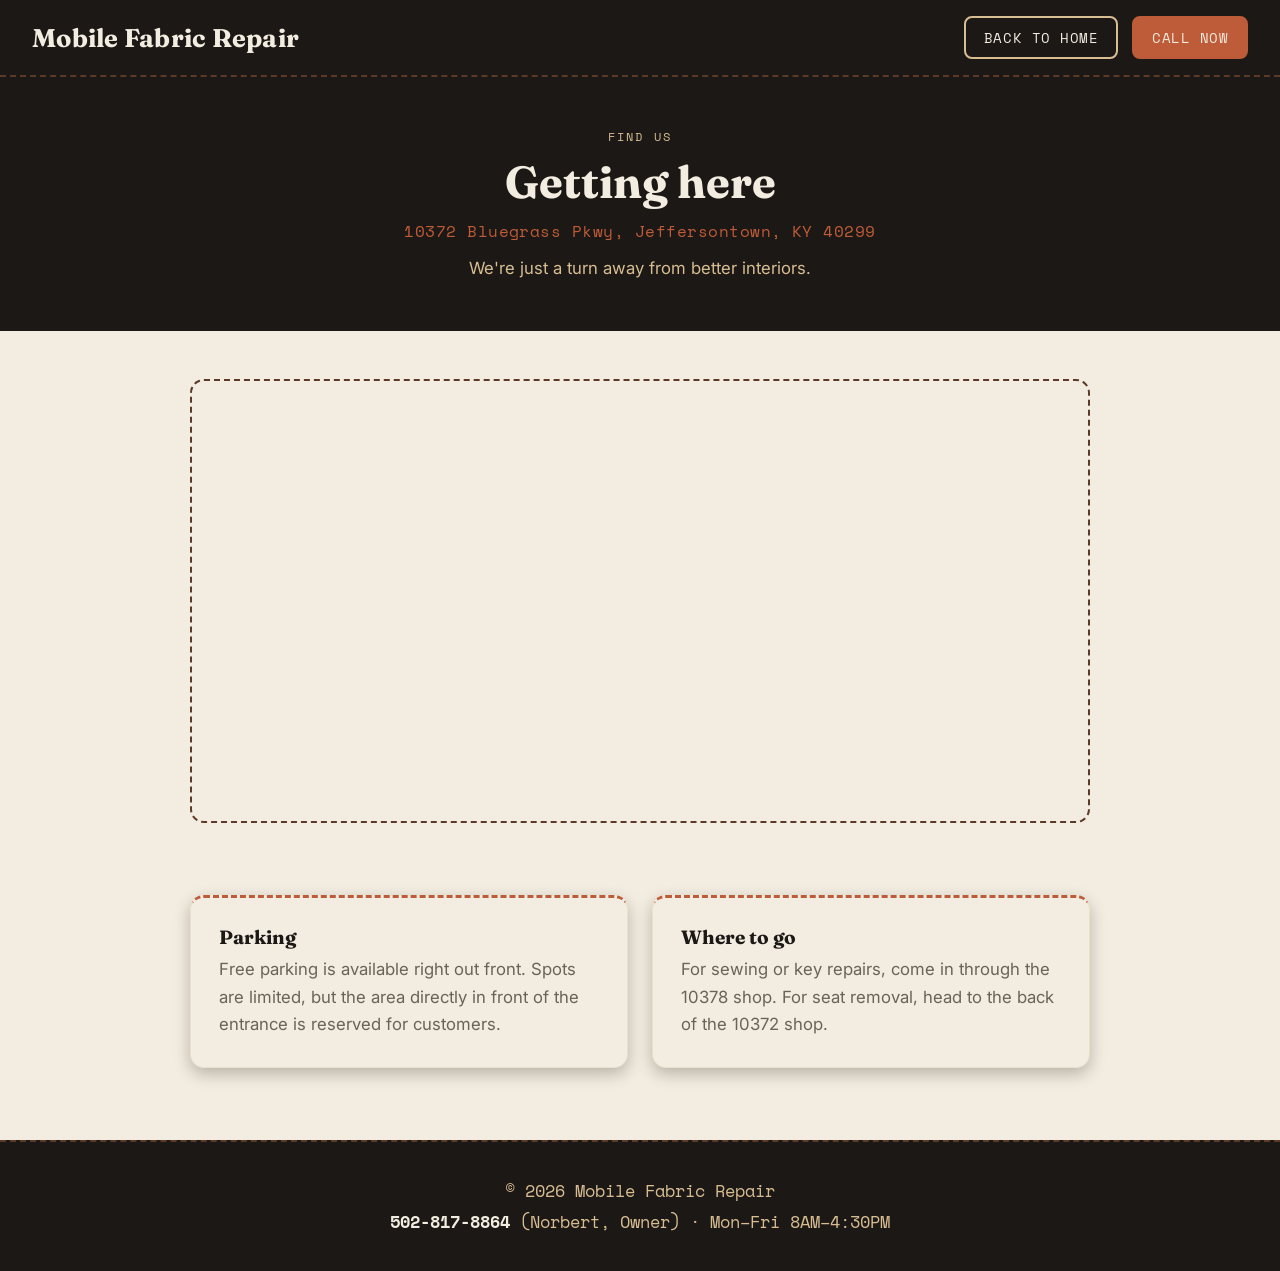
==== commit d909bea5: "Design Update Got help with design to fix website looks and appeal to something much better" ====
--- a/directions.html
+++ b/directions.html
@@ -5,53 +5,56 @@
   <meta name="viewport" content="width=device-width, initial-scale=1.0" />
   <title>Directions | Mobile Fabric Repair</title>
   <link rel="stylesheet" href="styles.css" />
-  <link rel="stylesheet" href="https://cdnjs.cloudflare.com/ajax/libs/font-awesome/6.4.0/css/all.min.css" />
-  <link href="https://fonts.googleapis.com/css2?family=Roboto:wght@400;700&display=swap" rel="stylesheet" />
+  <link rel="preconnect" href="https://fonts.googleapis.com">
+  <link rel="preconnect" href="https://fonts.gstatic.com" crossorigin>
+  <link href="https://fonts.googleapis.com/css2?family=Fraunces:opsz,wght@9..144,500;9..144,600;9..144,700&family=Inter:wght@400;500;600;700&family=Space+Mono:wght@400;700&display=swap" rel="stylesheet">
 </head>
 <body>
   <div id="nav-bar">
     <header class="main-header">
       <div class="logo">Mobile Fabric Repair</div>
       <nav class="nav-links">
-        <a href="index.html" class="cta-button"> Back to Home</a>
-        <a href="tel:5028178864" class="cta-button">📞 Call Now</a>
+        <a href="index.html" class="cta-button">Back to Home</a>
+        <a href="tel:5028178864" class="cta-button primary">Call Now</a>
       </nav>
     </header>
   </div>
 
+  <section class="page-hero">
+    <div class="page-hero-inner reveal">
+      <span class="eyebrow on-dark">Find Us</span>
+      <h1>Getting here</h1>
+      <span class="address">10372 Bluegrass Pkwy, Jeffersontown, KY 40299</span>
+      <p>We're just a turn away from better interiors.</p>
+    </div>
+  </section>
+
+  <div id="google-maps">
+    <div class="map-frame reveal">
+      <iframe src="https://www.google.com/maps/embed?pb=!1m18!1m12!1m3!1d3134.5343166110283!2d-85.56609082360252!3d38.22070698634686!2m3!1f0!2f0!3f0!3m2!1i1024!2i768!4f13.1!3m3!1m2!1s0x8869a1d7f2176395%3A0xd4626ca2eb702ecb!2sMobile%20Fabric!5e0!3m2!1sen!2sus!4v1781686509118!5m2!1sen!2sus" allowfullscreen="" loading="lazy" referrerpolicy="no-referrer-when-downgrade" title="Map to Mobile Fabric Repair"></iframe>
+    </div>
+  </div>
+
   <main>
-    <section class="p-section">
-      <div class="side-lines">
-        <h1><span class="underline">Directions</span></h1>
-        <h2><span class="underline">10372 Bluegrass Pkwy, Jeffersontown, KY 40299</span><h2>
-        <p>Find your way to us with ease. We're just a turn away from better interiors!</p>
-      </div>
-    </section>
-
-    <div id="google-maps">
-    <iframe src="https://www.google.com/maps/embed?pb=!1m18!1m12!1m3!1d3134.5343166110283!2d-85.56609082360252!3d38.22070698634686!2m3!1f0!2f0!3f0!3m2!1i1024!2i768!4f13.1!3m3!1m2!1s0x8869a1d7f2176395%3A0xd4626ca2eb702ecb!2sMobile%20Fabric!5e0!3m2!1sen!2sus!4v1781686509118!5m2!1sen!2sus" width="600" height="450" style="border:0;" allowfullscreen="" loading="lazy" referrerpolicy="no-referrer-when-downgrade"></iframe>
-    </div>
-
-    
-    <section class="p-section">
-      <div class="side-lines">
-        <h2 class="box-text"><span class="underline">Parking Info</span></h2>
-        <p>Free parking available right in front. Few spots , but in front of entrace is just for your car.</p>
-      </div>
-    </section>
-
-
-    <section class="p-section">
-      <div class="side-lines">
-        <h2 class="box-text"><span class="underline">Entrance Details</span></h2>
-        <p>You are able to come into 10378 shop for sewing/key's, or the back of 10372 shop for seat removal.</p>  
+    <section class="section">
+      <div class="info-grid">
+        <div class="info-card reveal">
+          <h2>Parking</h2>
+          <p>Free parking is available right out front. Spots are limited, but the area directly in front of the entrance is reserved for customers.</p>
+        </div>
+        <div class="info-card reveal">
+          <h2>Where to go</h2>
+          <p>For sewing or key repairs, come in through the 10378 shop. For seat removal, head to the back of the 10372 shop.</p>
+        </div>
       </div>
     </section>
   </main>
 
   <footer class="site-footer">
-    <p>&copy; 2026 Mobile Fabric Repair | 502-817-8864 (Norbert Owner) | Mon–Fri 8AM–4:30PM</p>
+    <p>&copy; 2026 Mobile Fabric Repair</p>
+    <p><a href="tel:5028178864">502-817-8864</a> (Norbert, Owner) &middot; Mon&ndash;Fri 8AM&ndash;4:30PM</p>
   </footer>
+
   <script src="scripts.js"></script>
 </body>
 </html>
--- a/styles.css
+++ b/styles.css
@@ -1,51 +1,95 @@
+:root {
+  --charcoal: #1B1815;
+  --charcoal-2: #241F1A;
+  --leather: #5C3A28;
+  --leather-2: #4A2F20;
+  --cream: #F3ECE0;
+  --cream-2: #EAE0CC;
+  --rust: #BE5B38;
+  --rust-2: #A24A2B;
+  --tan: #D8BD93;
+  --slate: #6B6258;
+
+  --font-display: 'Fraunces', Georgia, serif;
+  --font-body: 'Inter', system-ui, -apple-system, 'Segoe UI', sans-serif;
+  --font-mono: 'Space Mono', 'Courier New', monospace;
+
+  --radius: 14px;
+  --shadow-soft: 0 16px 40px rgba(15, 10, 5, 0.35);
+  --shadow-tight: 0 6px 16px rgba(15, 10, 5, 0.25);
+}
+
 * {
   box-sizing: border-box;
-  font-family: "Roboto";
-}
-
-:root {
-  --gold: #F9B233;
-  --black: black;;
-  --white: #FFFFFF;
-  --var-light-sky-blue: black;
-  --gray: #696969;
+}
+
+html {
+  scroll-behavior: smooth;
 }
 
 body {
   margin: 0;
   padding: 0;
-  background-color: var(--gray);
-}
-
-
+  background: var(--cream);
+  color: var(--charcoal);
+  font-family: var(--font-body);
+  -webkit-font-smoothing: antialiased;
+  -moz-osx-font-smoothing: grayscale;
+}
 
 p {
-    color: var(--gold);
-    font-size: 26px;
-    line-height: 50px;
-    text-shadow: black 5px 5px
-}
-
-/* Main Logo and Top Bar */
-
-.logo {
-  color: var(--gold);
-  font-weight: 700;
-  font-size: 3.5rem;
-  letter-spacing: 1px;
-  text-shadow: 5px 5px 1px var(--black);
-  animation: pulse 1s infinite ease-in-out;
-}
-
-.main-header {
-  background: linear-gradient(to bottom right, #0f1f1f, #1e1e1e);
-  display: flex;
-  justify-content: space-between;
-  align-items: center;
-  padding: 1rem 2rem;
-  box-shadow: 0 2px 10px rgba(0, 0, 0, 0.1);
-  border-bottom: solid lightseagreen 3px;
-}
+  font-size: 1.05rem;
+  line-height: 1.65;
+  color: var(--slate);
+  margin: 0 0 1rem;
+}
+
+h1, h2, h3 {
+  font-family: var(--font-display);
+  color: var(--charcoal);
+  margin: 0;
+  line-height: 1.15;
+}
+
+a {
+  color: inherit;
+}
+
+img {
+  max-width: 100%;
+  display: block;
+}
+
+/* ----- Stitch motif -------------------------------------------------- */
+
+.stitch-rule {
+  border: none;
+  border-top: 2px dashed var(--rust);
+  width: 64px;
+  margin: 1.1rem 0;
+}
+
+.stitch-rule.center {
+  margin: 1.25rem auto;
+}
+
+.eyebrow {
+  font-family: var(--font-mono);
+  font-size: 0.78rem;
+  letter-spacing: 0.18em;
+  text-transform: uppercase;
+  color: var(--rust);
+  display: inline-block;
+  margin-bottom: 0.6rem;
+}
+
+.eyebrow.on-dark {
+  color: var(--tan);
+}
+
+/* ==========================================================================
+   Header / nav
+   ========================================================================== */
 
 #nav-bar {
   position: sticky;
@@ -53,475 +97,586 @@
   z-index: 999;
 }
 
+.main-header {
+  background: var(--charcoal);
+  display: flex;
+  justify-content: space-between;
+  align-items: center;
+  flex-wrap: wrap;
+  padding: 1rem 2rem;
+  border-bottom: 2px dashed var(--leather);
+}
+
+.logo {
+  font-family: var(--font-display);
+  font-weight: 700;
+  font-size: 1.6rem;
+  color: var(--cream);
+  letter-spacing: 0.01em;
+}
+
 .nav-links {
   display: flex;
-  gap: 6.5rem;
-}
-
-.nav-links a:hover {
-  opacity: 0.8;
-}
-
-.nav-button {
-  background-color: var(--gold);
-  color: var(--black);
-  padding: 0.5rem 1rem;
+  gap: 0.9rem;
+  align-items: center;
+}
+
+.nav-links a {
+  text-decoration: none;
+}
+
+.cta-button {
+  font-family: var(--font-mono);
+  font-size: 0.85rem;
+  letter-spacing: 0.04em;
+  text-transform: uppercase;
+  color: var(--cream);
+  background: transparent;
+  border: 2px solid var(--tan);
+  padding: 0.6rem 1.1rem;
+  border-radius: 8px;
+  display: inline-flex;
+  align-items: center;
+  gap: 0.5rem;
+  white-space: nowrap;
+  transition: background 0.2s ease, color 0.2s ease, transform 0.18s ease;
+}
+
+.cta-button:hover,
+.cta-button:focus-visible {
+  background: var(--rust);
+  border-color: var(--rust);
+  color: var(--cream);
+  transform: translateY(-2px);
+  outline: none;
+}
+
+.cta-button.primary {
+  background: var(--rust);
+  border-color: var(--rust);
+}
+
+.cta-button.primary:hover {
+  background: var(--rust-2);
+  border-color: var(--rust-2);
+}
+
+/* ==========================================================================
+   Hero
+   ========================================================================== */
+
+.hero {
+  background: var(--charcoal);
+  padding: 3.5rem 2rem 0;
+}
+
+.hero-inner {
+  max-width: 1200px;
+  margin: 0 auto;
+  display: grid;
+  grid-template-columns: 1.1fr 1fr;
+  gap: 2.5rem;
+  align-items: center;
+  padding-bottom: 3.5rem;
+}
+
+.hero-copy h1 {
+  font-size: clamp(2.2rem, 4vw, 3.4rem);
+  color: var(--cream);
+  font-weight: 600;
+}
+
+.hero-copy p {
+  color: var(--tan);
+  font-size: 1.15rem;
+  max-width: 480px;
+}
+
+.hero-ctas {
+  display: flex;
+  gap: 0.9rem;
+  margin-top: 1.5rem;
+  flex-wrap: wrap;
+}
+
+.hero-phone {
+  font-family: var(--font-mono);
+  color: var(--cream);
+  font-size: 1.1rem;
+}
+
+.hero-image-frame {
+  position: relative;
+  border: 2px dashed var(--tan);
+  border-radius: var(--radius);
+  padding: 10px;
+}
+
+.hero-image-frame img {
+  border-radius: 8px;
+  width: 100%;
+  height: 360px;
+  object-fit: cover;
+}
+
+/* Stat strip */
+
+.stat-strip {
+  background: var(--cream);
+  border-top: 2px dashed var(--leather);
+}
+
+.stat-strip-inner {
+  max-width: 1200px;
+  margin: 0 auto;
+  display: grid;
+  grid-template-columns: repeat(4, 1fr);
+}
+
+.stat {
+  text-align: center;
+  padding: 1.6rem 1rem;
+  border-right: 1px solid var(--cream-2);
+}
+
+.stat:last-child {
+  border-right: none;
+}
+
+.stat-number {
+  font-family: var(--font-mono);
+  font-size: 1.7rem;
+  font-weight: 700;
+  color: var(--rust);
+  display: block;
+}
+
+.stat-label {
+  font-family: var(--font-mono);
+  font-size: 0.72rem;
+  letter-spacing: 0.06em;
+  text-transform: uppercase;
+  color: var(--slate);
+  display: block;
+  margin-top: 0.3rem;
+}
+
+/* ==========================================================================
+   Generic section scaffolding
+   ========================================================================== */
+
+.section {
+  max-width: 1200px;
+  margin: 0 auto;
+  padding: 4.5rem 2rem;
+}
+
+.section-head {
+  text-align: center;
+  max-width: 640px;
+  margin: 0 auto 2.75rem;
+}
+
+.section-head h2 {
+  font-size: clamp(1.8rem, 3vw, 2.4rem);
+}
+
+.section.alt {
+  background: var(--cream-2);
+}
+
+/* ----- Services -------------------------------------------------------- */
+
+.service-grid {
+  display: grid;
+  grid-template-columns: repeat(4, 1fr);
+  gap: 1.5rem;
+}
+
+.service-card {
+  background: var(--cream);
+  border: 1px solid var(--cream-2);
+  border-top: 3px dashed var(--rust);
+  border-radius: var(--radius);
+  padding: 1.75rem 1.4rem;
+  box-shadow: var(--shadow-tight);
+  transition: transform 0.2s ease, box-shadow 0.2s ease;
+}
+
+.service-card:hover {
+  transform: translateY(-4px);
+  box-shadow: var(--shadow-soft);
+}
+
+.service-card h3 {
+  font-size: 1.15rem;
+  margin-bottom: 0.5rem;
+}
+
+.service-card p {
+  font-size: 0.95rem;
+  margin: 0;
+}
+
+/* ----- Material / inventory split -------------------------------------- */
+
+.split {
+  display: grid;
+  grid-template-columns: 0.85fr 1.15fr;
+  gap: 2.5rem;
+  align-items: center;
+}
+
+.split-image {
+  border: 2px dashed var(--leather);
+  border-radius: var(--radius);
+  padding: 8px;
+}
+
+.split-image img {
+  border-radius: 8px;
+  width: 100%;
+  height: 340px;
+  object-fit: cover;
+}
+
+.split-copy {
+  background: var(--charcoal);
+  color: var(--cream);
+  border-radius: var(--radius);
+  padding: 2.25rem;
+}
+
+.split-copy h2 {
+  color: var(--cream);
+  font-size: 1.5rem;
+}
+
+.split-copy p {
+  color: var(--tan);
+}
+
+/* ----- Crew roster ------------------------------------------------------ */
+
+.crew-grid {
+  display: grid;
+  grid-template-columns: repeat(2, 1fr);
+  gap: 1.25rem;
+}
+
+.crew-card {
+  display: flex;
+  justify-content: space-between;
+  gap: 1.25rem;
+  background: var(--cream);
+  border: 1px solid var(--cream-2);
+  border-radius: var(--radius);
+  padding: 1.5rem 1.6rem;
+  box-shadow: var(--shadow-tight);
+}
+
+.crew-name {
+  font-family: var(--font-display);
+  font-size: 1.2rem;
+  font-weight: 600;
+  color: var(--charcoal);
+}
+
+.crew-role {
+  font-size: 0.95rem;
+  color: var(--rust);
+  font-weight: 600;
+  margin: 0.15rem 0 0.5rem;
+}
+
+.crew-bio {
+  font-size: 0.92rem;
+  margin: 0;
+}
+
+.crew-years {
+  font-family: var(--font-mono);
+  font-size: 0.78rem;
+  color: var(--leather);
+  border: 1px dashed var(--leather);
   border-radius: 999px;
-  font-weight: bold;
-}
-
-.nav-links a {
-  color: var(--gold);
-  text-decoration: none;
-  font-weight: 500;
-  transition: opacity 0.3s ease;
-}
-
-#call {
-  font-size: 25px;
-}
-
-.cta-button {
-  background: white;
-  color: var(--black);
-  padding: 0.8rem 1.5rem;
-  border-radius: 6px;
-  text-decoration: none;
-  box-shadow: 0 4px 10px var(--var-light-sky-blue);
-  transition: 0.3s ease;
-  display: inline-block;
-  text-shadow: 2px 1px 1px var(--black);
-  font-size: 25px;
-  height: 65px;
-}
-
-.cta-button:hover,
-.cta-button:focus {
-  background-color: #d99e14; 
-  outline: none;
-  cursor: pointer;
-}
-
-/* First Box's and Image */
-
-.box-text {
-  font-size: 35px; 
-  font-weight: bold;
-  color: var(--gold);
-  text-shadow: 3px 3px 1px var(--black);
-  line-height: 1.4;
-
-}
-
-.side-box {
-  flex: 1 1 250px;
+  padding: 0.35rem 0.7rem;
+  white-space: nowrap;
+  align-self: flex-start;
+  height: fit-content;
+}
+
+/* ----- Visit / trust band ------------------------------------------------ */
+
+.visit-band {
+  background: var(--leather);
+  color: var(--cream);
+}
+
+.visit-inner {
+  max-width: 1200px;
+  margin: 0 auto;
+  padding: 4rem 2rem;
+  display: grid;
+  grid-template-columns: 1.1fr 0.9fr;
+  gap: 2.5rem;
+  align-items: center;
+}
+
+.visit-inner h2 {
+  color: var(--cream);
+  font-size: 1.9rem;
+}
+
+.visit-inner p {
+  color: var(--tan);
+}
+
+.sign-frame {
+  border: 2px dashed var(--tan);
+  border-radius: var(--radius);
+  padding: 8px;
+}
+
+.sign-frame img {
+  border-radius: 8px;
+  width: 100%;
   height: auto;
-  padding-left: 30%;
-  padding-right: 20%;
+}
+
+.trust-card {
+  background: var(--cream);
+  color: var(--charcoal);
+  border-radius: var(--radius);
+  padding: 2rem;
   text-align: center;
-  background: linear-gradient(to bottom right, #0f1f1f, #1e1e1e);
-  display: flex;
-  justify-content: center;
-  align-items: center;
-  box-shadow: 6px 6px 15px var(--black);
-}
-
-.left-box , .right-box {
-  background: linear-gradient(to bottom right, #0f1f1f, #1e1e1e);
-  border: solid lightseagreen; 
-  width: 100%; 
-}
-
-.side-lines {
-  position: relative;
-  padding: 1rem 2rem;
-  margin: 0 auto;
-  max-width: 700px;
-  color: var(--gold);
-  border-right: solid lightseagreen 1px;
-  border-left: solid lightseagreen 5px;
-  background: linear-gradient(to bottom right, #0f1f1f, #1e1e1e);
-  border-radius:100%;
-}
-
-.main-img {
-  width: 900px;
-  height: auto;
-  max-height: 350px;
-  object-fit: cover;
-  display: block;
-  margin: 0 auto;
-  border-radius: 12px;
-  box-shadow: 0 6px 20px rgba(0, 139, 139, 0.5);
-  border: solid lightseagreen;
-}
-
-.main-img-wrapper {
-  display: flex;
-  flex-direction: row;
-  flex-wrap: wrap;
-  justify-content: center;
-  align-items: center;
-  margin: 3rem auto;
-  gap: 2rem;
-  max-width: 1200px;
-  padding: 1rem;
-}
-
-img:hover {
-  transform: scale(1.03);
-  transition: transform 0.3s ease;
-}
-
-/* Class Paragraph Sections */
-
-.p-section {
-  display: flex;
-  justify-content: center;
-  align-items: center;
-  margin: 2rem auto;
-  padding: 3.5rem 2.5rem;
-  width: 100%;
-  max-width: 1500px;
-  height: 800px;
-  border: 1px solid lightseagreen;
-  background-color: var(--black);
-  box-shadow: 0 6px 25px rgba(0, 0, 0, 0.6);
-  text-shadow: var(--gold) 1px 1px 3px;
+}
+
+.trust-card img {
+  max-width: 280px;
+  margin: 0 auto 1rem;
+}
+
+.trust-card a.cta-button {
+  border-color: var(--leather);
+  color: var(--leather);
+  margin-top: 0.5rem;
+}
+
+.trust-card a.cta-button:hover {
+  background: var(--leather);
+  color: var(--cream);
+  border-color: var(--leather);
+}
+
+/* ==========================================================================
+   Footer
+   ========================================================================== */
+
+.site-footer {
+  background: var(--charcoal);
+  color: var(--tan);
   text-align: center;
-  border: solid lightseagreen 4px;
-  box-shadow: 0 6px 25px rgba(72, 209, 204, 0.5);
-  border-right: solid lightseagreen;
-}
-
-/* Our Services Bubble */
-
-
-#first-bubble {
-  width: 100%;
-  max-width: 1400px;
-  display: flex;
-  justify-content: center;
-  align-items: center;
-  padding: 2rem;
-}
-
-#first-bubble  .first-center {
-  width: 100%;
-}
-
-.first-center {
-  width: 100%;
-  display: flex;
-  flex-direction: column;
-  align-items: center;
-  justify-content: center;
-  gap: 0.75rem;
-  margin-bottom: 0;
-}
-
-ul {
-  margin: 0;
-  padding: 0;
-}
-
-li {
-  font-size: 25px;
-}
-
-
-.horizontal-list {
-  list-style: disc inside;
-  display: grid;
-  grid-template-columns: 1fr;
-  gap: 0.9rem;
-  justify-items: center;
-  padding: 0;
-  margin: 1rem 0 0 0;
-  text-align: center;
-  max-width: 1050px;
-}
-
-.horizontal-list li {
-  width: 100%;
-  max-width: 1000px;
-  margin: 0;
-}
-
-
-.underline {
-  text-decoration: underline;
-}
-
-.time{
-  color: var(--gold);
-  padding-top: 100px;
-  text-shadow: 2px 2px 1px black;
-}
-
-/* Middle Image Material */
-
-.material-img {
-  display: block;
-  margin: 2rem auto; 
-  border: solid lightseagreen 2px;
-  border-radius: 8px;
-  box-shadow: 0 6px 15px rgba(0, 0, 0, 0.2);
-  width: 500px;
-  height: auto;
-}
-
-.material-info-box {
-  background-color: var(--black);
-  color: var(--gold);
-  padding: 1rem 1.5rem;
-  border: solid lightseagreen 2px;
-  border-left: solid white;
-  border-radius: 8px;
-  width: 1000px;
-  height: 200px;
-  margin: 2rem auto;
-  box-shadow: 0 6px 20px rgba(0, 0, 0, 0.6);
-  text-align: center;
-  text-shadow: 1px 1px 2px var(--black);
-}
-.material-description {
-  font-size: 25px;
-  line-height: 1.5;
-  padding-top: 20px;
-}
-
-.material-section-wrapper {
-  display: flex;
-  flex-wrap: wrap;
-  gap: 2rem;
-  justify-content: center;
-  align-items: center;
-  margin: 2rem auto;
-  max-width: 1000px;
-  padding: 1rem;
-}
-
-/* Second Bubble */
-
-#second-bubble-li,
-.second-bubble-li {
-  font-size: 25px;
-  line-height: 30px;
-  max-width: 1100px;
-  margin: 0 auto;
-  text-shadow: 1px 1px 1px white;
-}
-
-.p-section-second {
-  color: var(--gold);
-  font-size: 50px;
-}
-
-/* Direction Sign */
-
-.main-sign-img {
-  display: block;
-  margin: 2rem auto; 
-  border: solid lightseagreen 2px;
-  border-radius: 8px;
-  box-shadow: 0 6px 15px rgba(0, 0, 0, 0.2);
-  max-width: 90%;
-  height: auto;
-}
-
-/* BBB Section */
-
-.bbb-a {
-    color: var(--white)
-}
-
-.bbb-container {
-  display: flex;
-  flex-direction: column;
-  align-items: center;
-  justify-content: center;
-  height: 100%;
-  text-align: center;
-  gap: 1rem;
-}
-
-.bbb-image {
-  width: 700px;
-  height: 300px;
-  border-radius: 8px;
-  box-shadow: 0 4px 10px rgba(0,0,0,0.1);
-  animation: bump 4s infinite;
-}
-
-/* Footer */
-
-.site-footer {
-  background-color: var(--black);
-  color: var(--gold);
-  padding: 1.5rem 1rem;
-  text-align: center;
-  font-size: 1rem;
-  border-top: 3px solid lightseagreen;
-  box-shadow: 0 -2px 8px rgba(0, 0, 0, 0.2);
-  font-weight: 600;
+  padding: 2rem 1rem;
+  border-top: 2px dashed var(--leather);
+  font-family: var(--font-mono);
+  font-size: 0.85rem;
 }
 
 .site-footer p {
-  margin: 0;
-  line-height: 1.5;
+  margin: 0.2rem 0;
+  color: var(--tan);
 }
 
 .site-footer a {
-  color: var(--gold);
+  color: var(--cream);
   text-decoration: none;
   font-weight: 700;
-  transition: color 0.3s ease;
 }
 
 .site-footer a:hover {
-  color: white;
   text-decoration: underline;
-  cursor: pointer;
-}
-
-/* Google Map IFrame */
+}
+
+/* ==========================================================================
+   Directions page
+   ========================================================================== */
+
+.page-hero {
+  background: var(--charcoal);
+  padding: 3rem 2rem;
+}
+
+.page-hero-inner {
+  max-width: 900px;
+  margin: 0 auto;
+  text-align: center;
+}
+
+.page-hero-inner h1 {
+  color: var(--cream);
+  font-size: clamp(2rem, 3.5vw, 2.8rem);
+}
+
+.page-hero-inner .address {
+  font-family: var(--font-mono);
+  color: var(--rust);
+  font-size: 1rem;
+  letter-spacing: 0.03em;
+  display: block;
+  margin: 0.75rem 0;
+}
+
+.page-hero-inner p {
+  color: var(--tan);
+  max-width: 560px;
+  margin: 0.5rem auto 0;
+}
 
 #google-maps {
   display: flex;
   justify-content: center;
-  align-items: center;
-  border: black;
-}
-
-/* JS Animations Section */
-
-.side-lines,
-.p-section,
-.material-img,
-.main-sign-img {
+  padding: 3rem 2rem 0;
+}
+
+.map-frame {
+  border: 2px dashed var(--leather);
+  border-radius: var(--radius);
+  padding: 10px;
+  max-width: 900px;
+  width: 100%;
+}
+
+.map-frame iframe {
+  width: 100%;
+  height: 420px;
+  border: 0;
+  border-radius: 8px;
+  display: block;
+}
+
+.info-grid {
+  display: grid;
+  grid-template-columns: repeat(2, 1fr);
+  gap: 1.5rem;
+  max-width: 900px;
+  margin: 0 auto;
+}
+
+.info-card {
+  background: var(--cream);
+  border: 1px solid var(--cream-2);
+  border-top: 3px dashed var(--rust);
+  border-radius: var(--radius);
+  padding: 1.75rem;
+  box-shadow: var(--shadow-tight);
+}
+
+.info-card h2 {
+  font-size: 1.2rem;
+  margin-bottom: 0.5rem;
+}
+
+.info-card p {
+  margin: 0;
+}
+
+/* ==========================================================================
+   Scroll reveal (used by scripts.js)
+   ========================================================================== */
+
+.reveal {
   opacity: 0;
-  transform: translateY(20px);
-  transition: all 0.8s ease-out;
-}
-
-.visible {
+  transform: translateY(18px);
+  transition: opacity 0.7s ease-out, transform 0.7s ease-out;
+}
+
+.reveal.visible {
   opacity: 1;
   transform: translateY(0);
 }
 
-
-/* Media */
-@media (max-width: 768px) {
+@media (prefers-reduced-motion: reduce) {
+  .reveal {
+    opacity: 1;
+    transform: none;
+    transition: none;
+  }
+  .cta-button,
+  .service-card {
+    transition: none;
+  }
+}
+
+/* ==========================================================================
+   Responsive
+   ========================================================================== */
+
+@media (max-width: 900px) {
+  .hero-inner,
+  .split,
+  .visit-inner {
+    grid-template-columns: 1fr;
+  }
+
+  .split-image,
+  .hero-image-frame {
+    order: -1;
+  }
+
+  .service-grid {
+    grid-template-columns: repeat(2, 1fr);
+  }
+
+  .crew-grid {
+    grid-template-columns: 1fr;
+  }
+
+  .stat-strip-inner {
+    grid-template-columns: repeat(2, 1fr);
+  }
+
+  .stat:nth-child(2) {
+    border-right: none;
+  }
+
+  .info-grid {
+    grid-template-columns: 1fr;
+  }
+}
+
+@media (max-width: 600px) {
   .main-header {
     flex-direction: column;
+    gap: 0.75rem;
     text-align: center;
   }
 
-  .nav-links {
+  .service-grid {
+    grid-template-columns: 1fr;
+  }
+
+  .section {
+    padding: 3rem 1.25rem;
+  }
+
+  .crew-card {
     flex-direction: column;
-    gap: 0.75rem;
-    margin-top: 1rem;
-  }
-
-  .main-img-wrapper {
-    flex-direction: column;
-  }
-
-  .side-box {
-    width: 90% !important;
-  }
-
-  .main-img {
-    max-width: 95%;
-    max-height: 250px;
-    box-shadow: 0 6px 25px rgba(0, 0, 0, 0.6);
-  }
-
-  .p-section {
-    padding: 2rem 1rem;
-    height: auto;
-    align-items: flex-start;
-  }
-
-  .horizontal-list {
-    grid-template-columns: 1fr;
-    gap: 0.75rem;
-    max-width: 100%;
-    padding: 0;
-  }
-
-
-  .material-img,
-  .main-sign-img,
-  .bbb-image {
-    max-width: 95%;
-    height: auto;
-  }
-
-  h1.time {
-    font-size: 1.2rem;
-  }
-
-  .logo {
-    font-size: 1.3rem;
-  }
-}
-
-@media (max-width: 768px) {
-  #second-bubble,
-  .second-bubble {
-    padding: 1.25rem 0.75rem;
-  }
-
-  /* Smartphone-friendly layout tweaks */
-  .side-lines {
-    max-width: 100%;
-    padding: 1.5rem 1rem;
-  }
-
-  .p-section {
-    padding: 2rem 1rem;
-    height: auto;
-  }
-
-  .horizontal-list li {
-    max-width: 100%;
-    font-size: 18px;
-    line-height: 1.35;
-  }
-
-  .horizontal-list {
-    margin-top: 0.75rem;
-  }
-
-  .main-img {
-    max-height: 220px;
-  }
-}
-
-
-/* Animations */
-
-@keyframes pulse {
-  0% { text-shadow: 0 0 5px var(--gold); }
-  50% { text-shadow: 0 0 15px var(--gold); }
-  100% { text-shadow: 0 0 5px var(--gold); }
-}
-
-@keyframes bump {
-  0%, 100% { transform: scale(1); }
-  50% { transform: scale(1.05); }
-}
-
-@keyframes wavey {
-  0% { transform: translateY(0); }
-  25% { transform: translateY(-2px); }
-  50% { transform: translateY(0); }
-  75% { transform: translateY(-2px); }
-  100% { transform: translateY(0); }
-}
-
-#wavey {
-  animation: wavey 5s infinite;
-}
+  }
+
+  .crew-years {
+    align-self: flex-start;
+  }
+
+  .hero {
+    padding: 2.5rem 1.25rem 0;
+  }
+
+  .hero-image-frame img {
+    height: 240px;
+  }
+
+  .split-copy {
+    padding: 1.5rem;
+  }
+}
